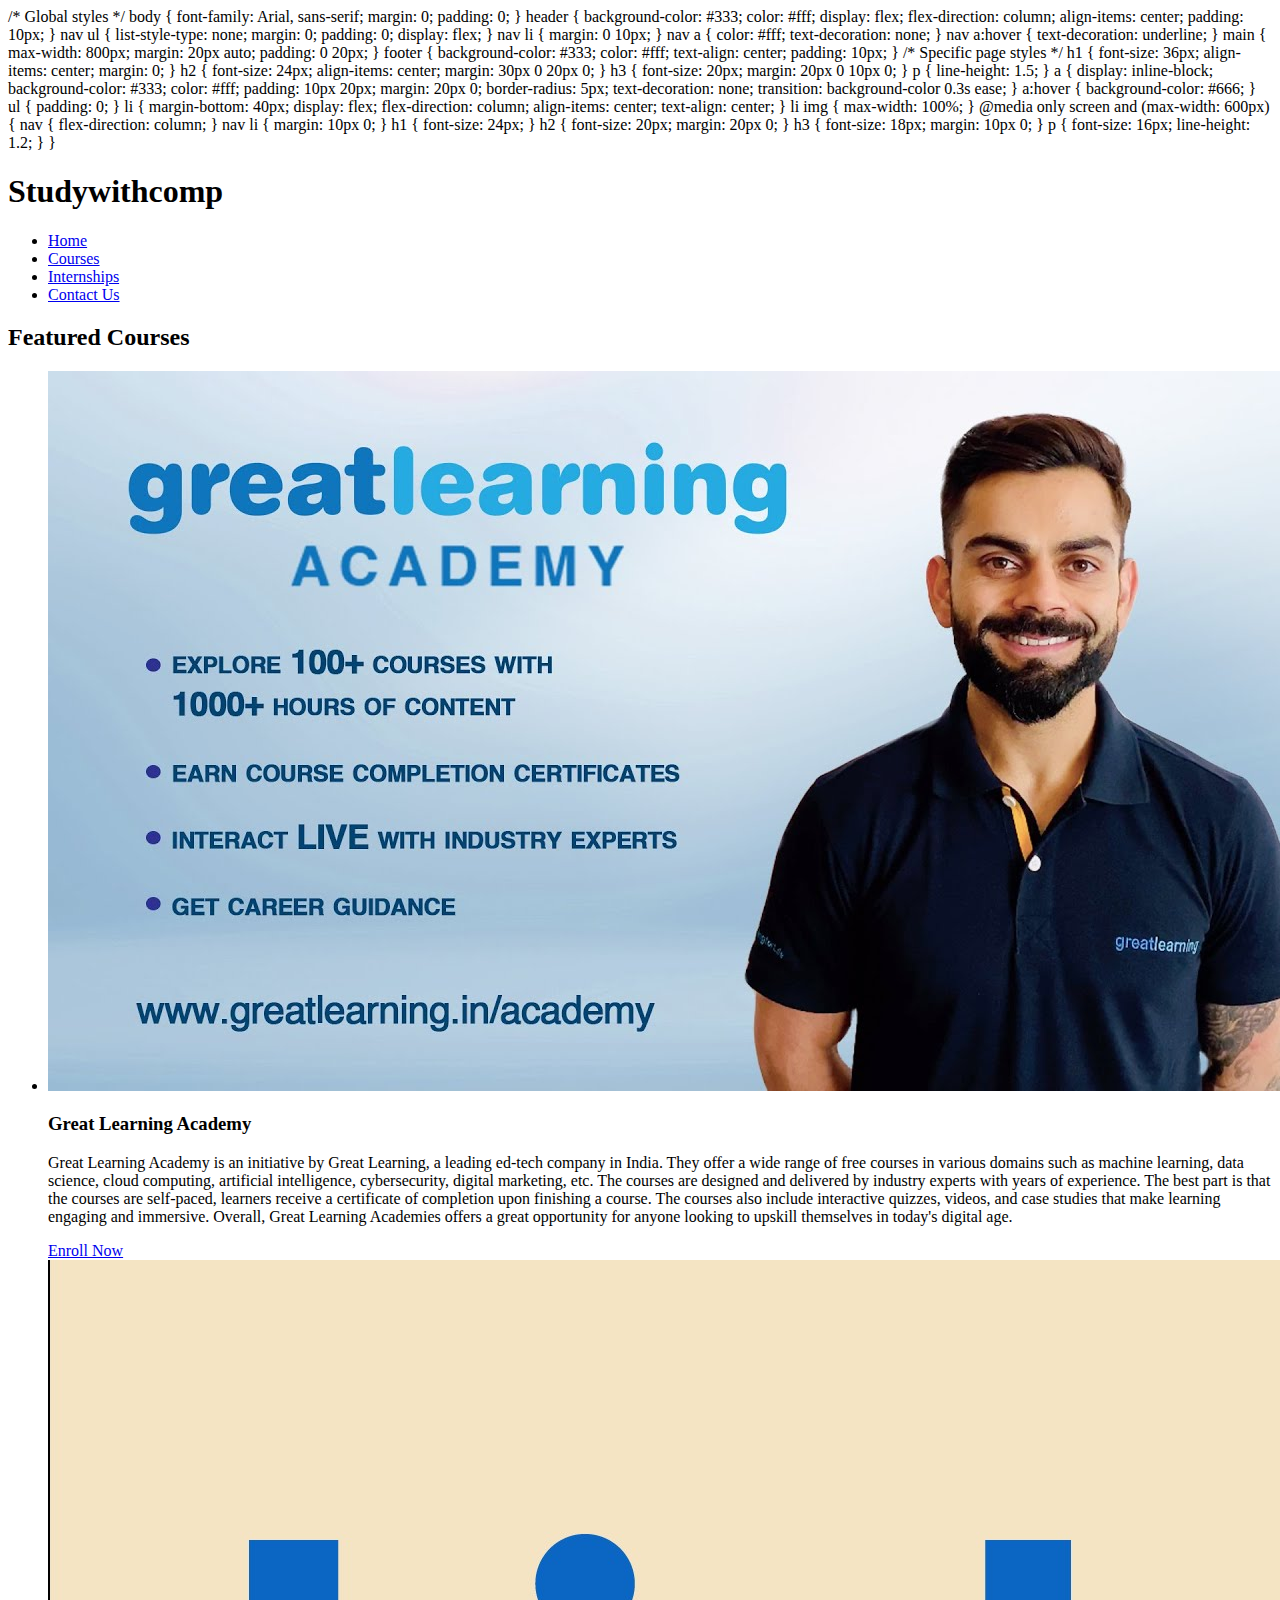
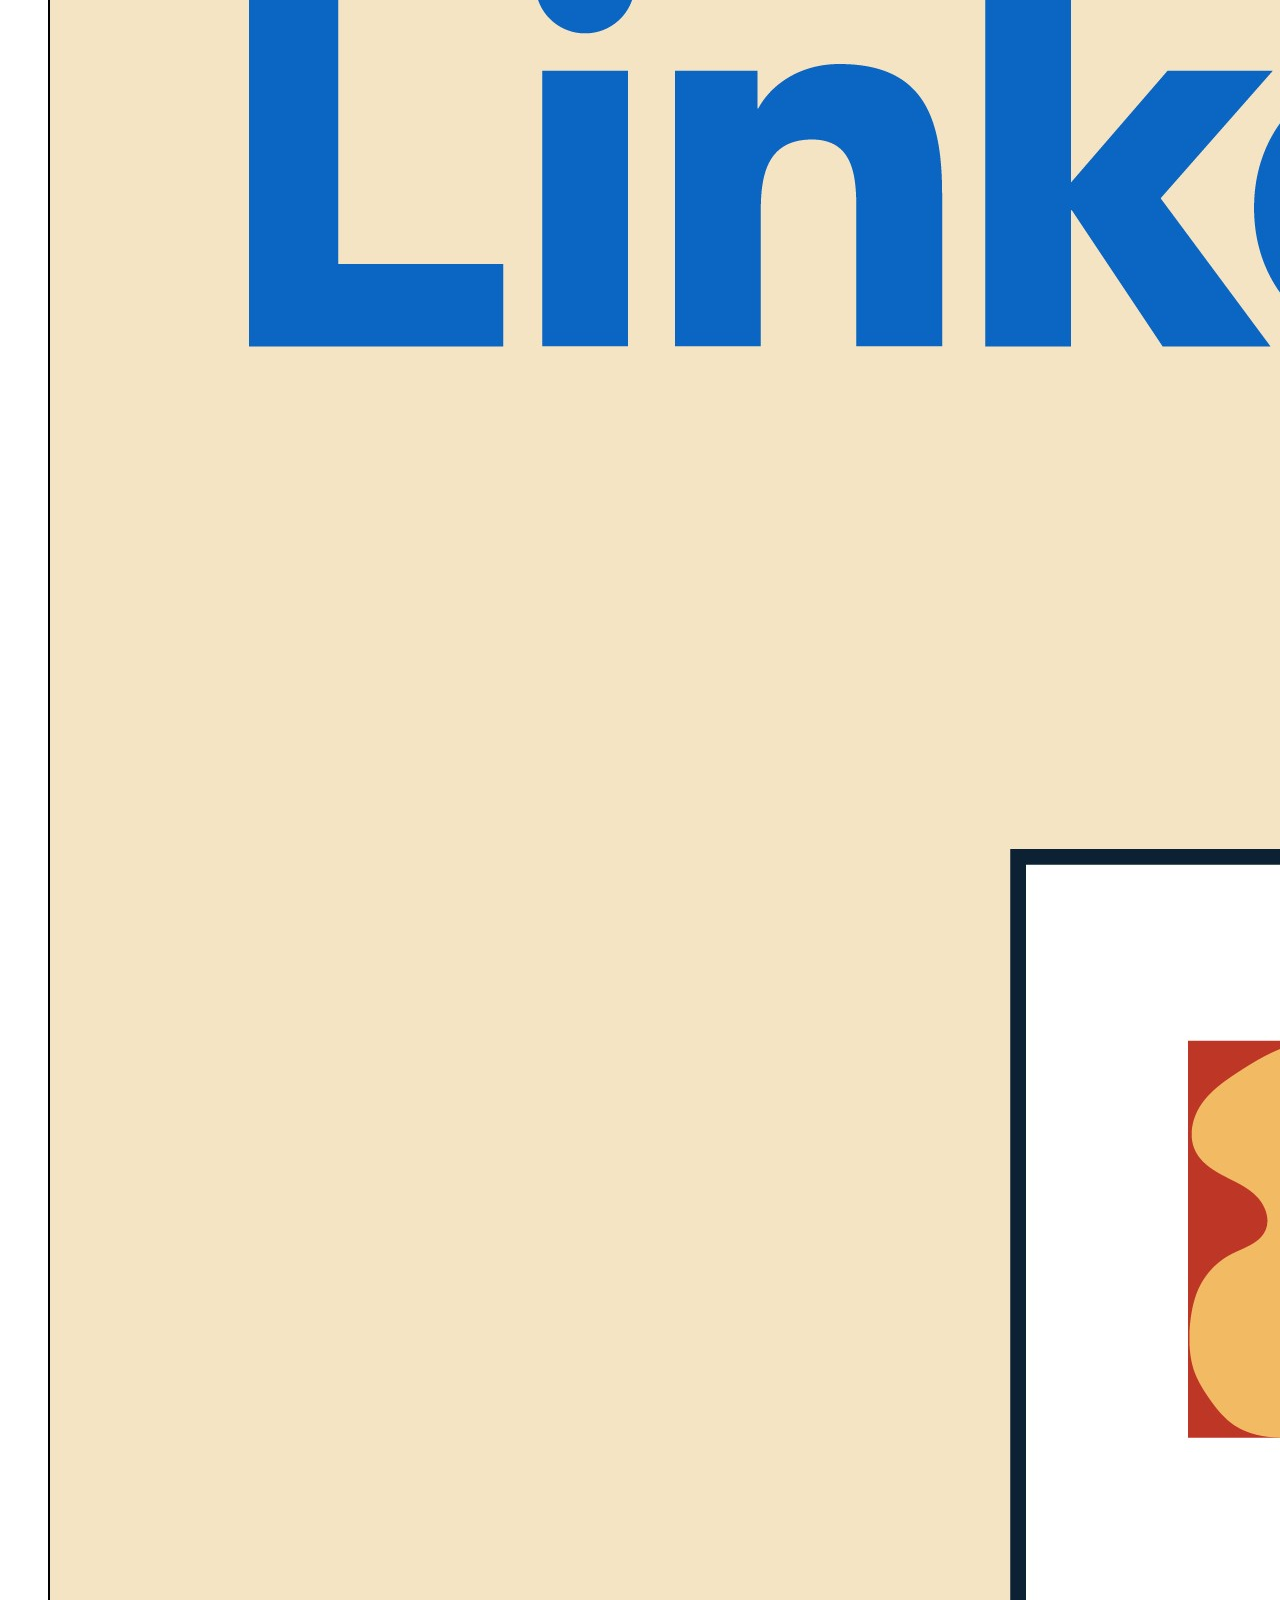
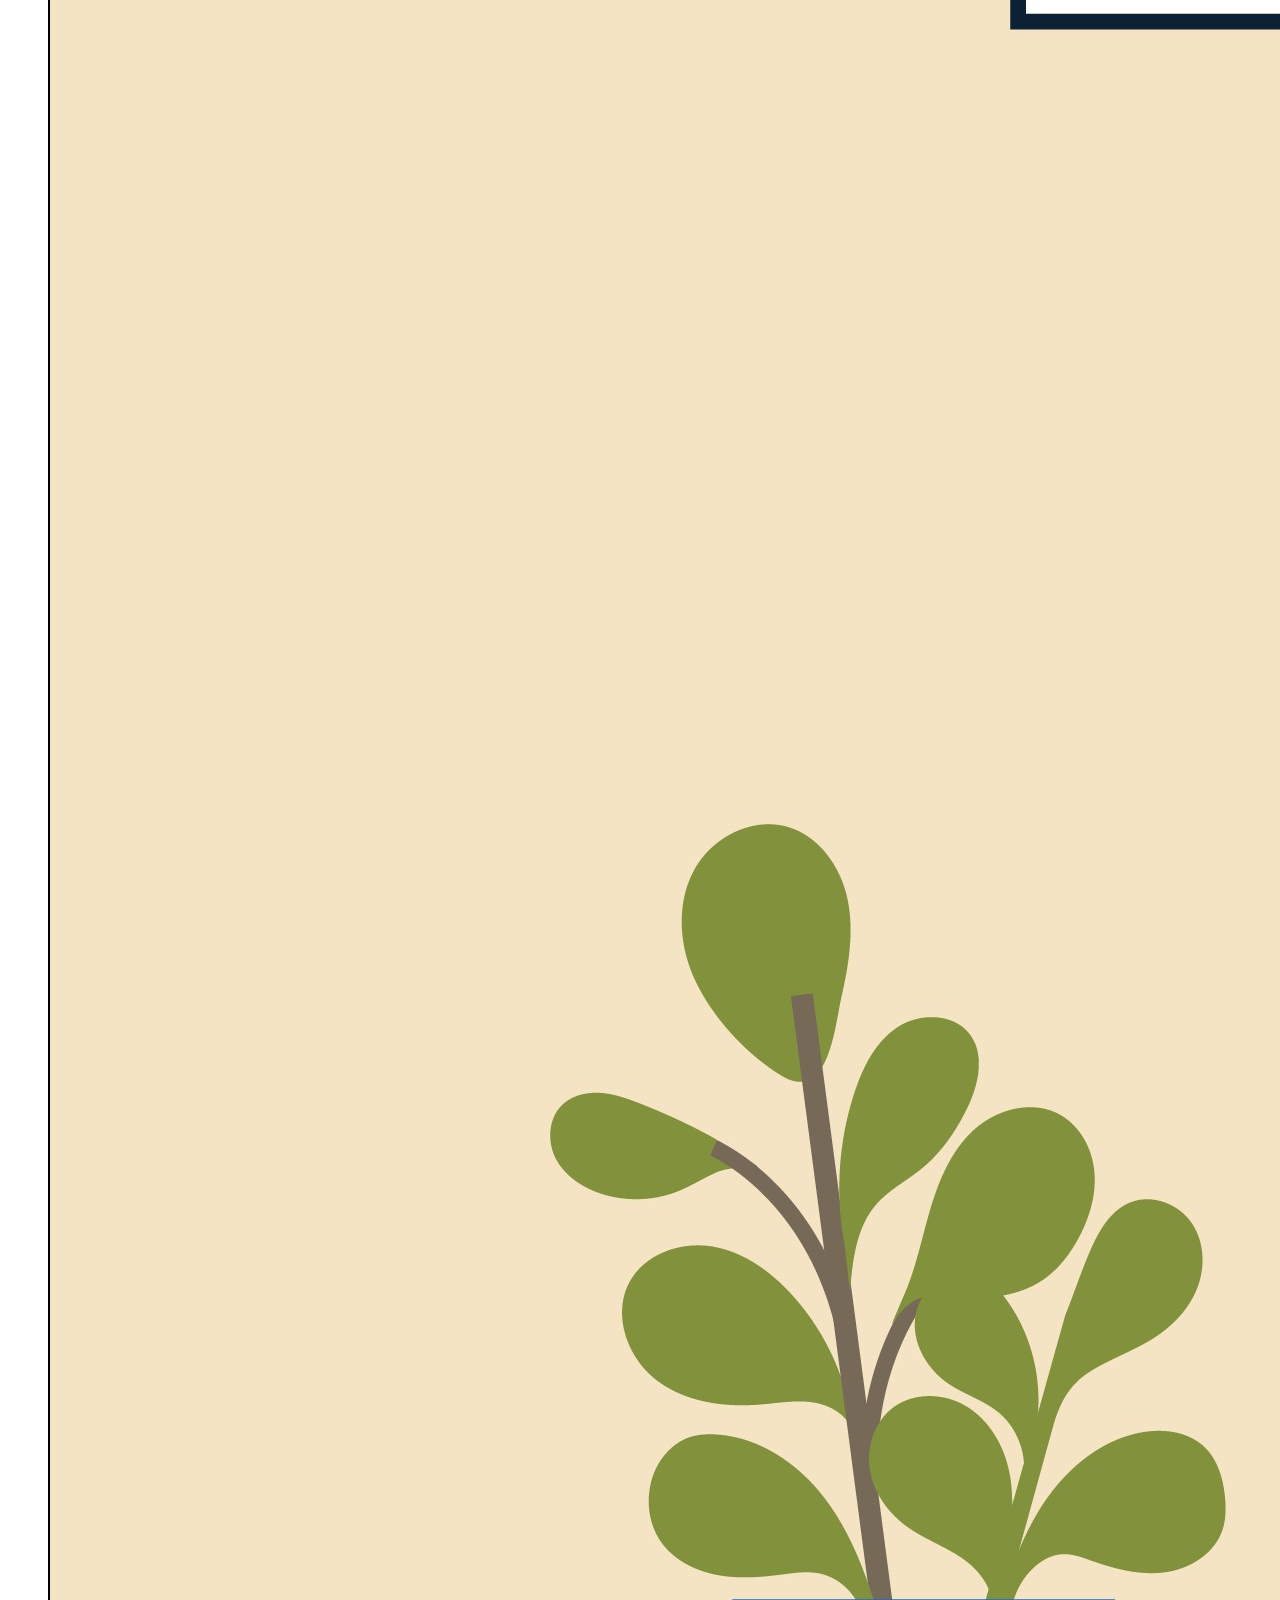
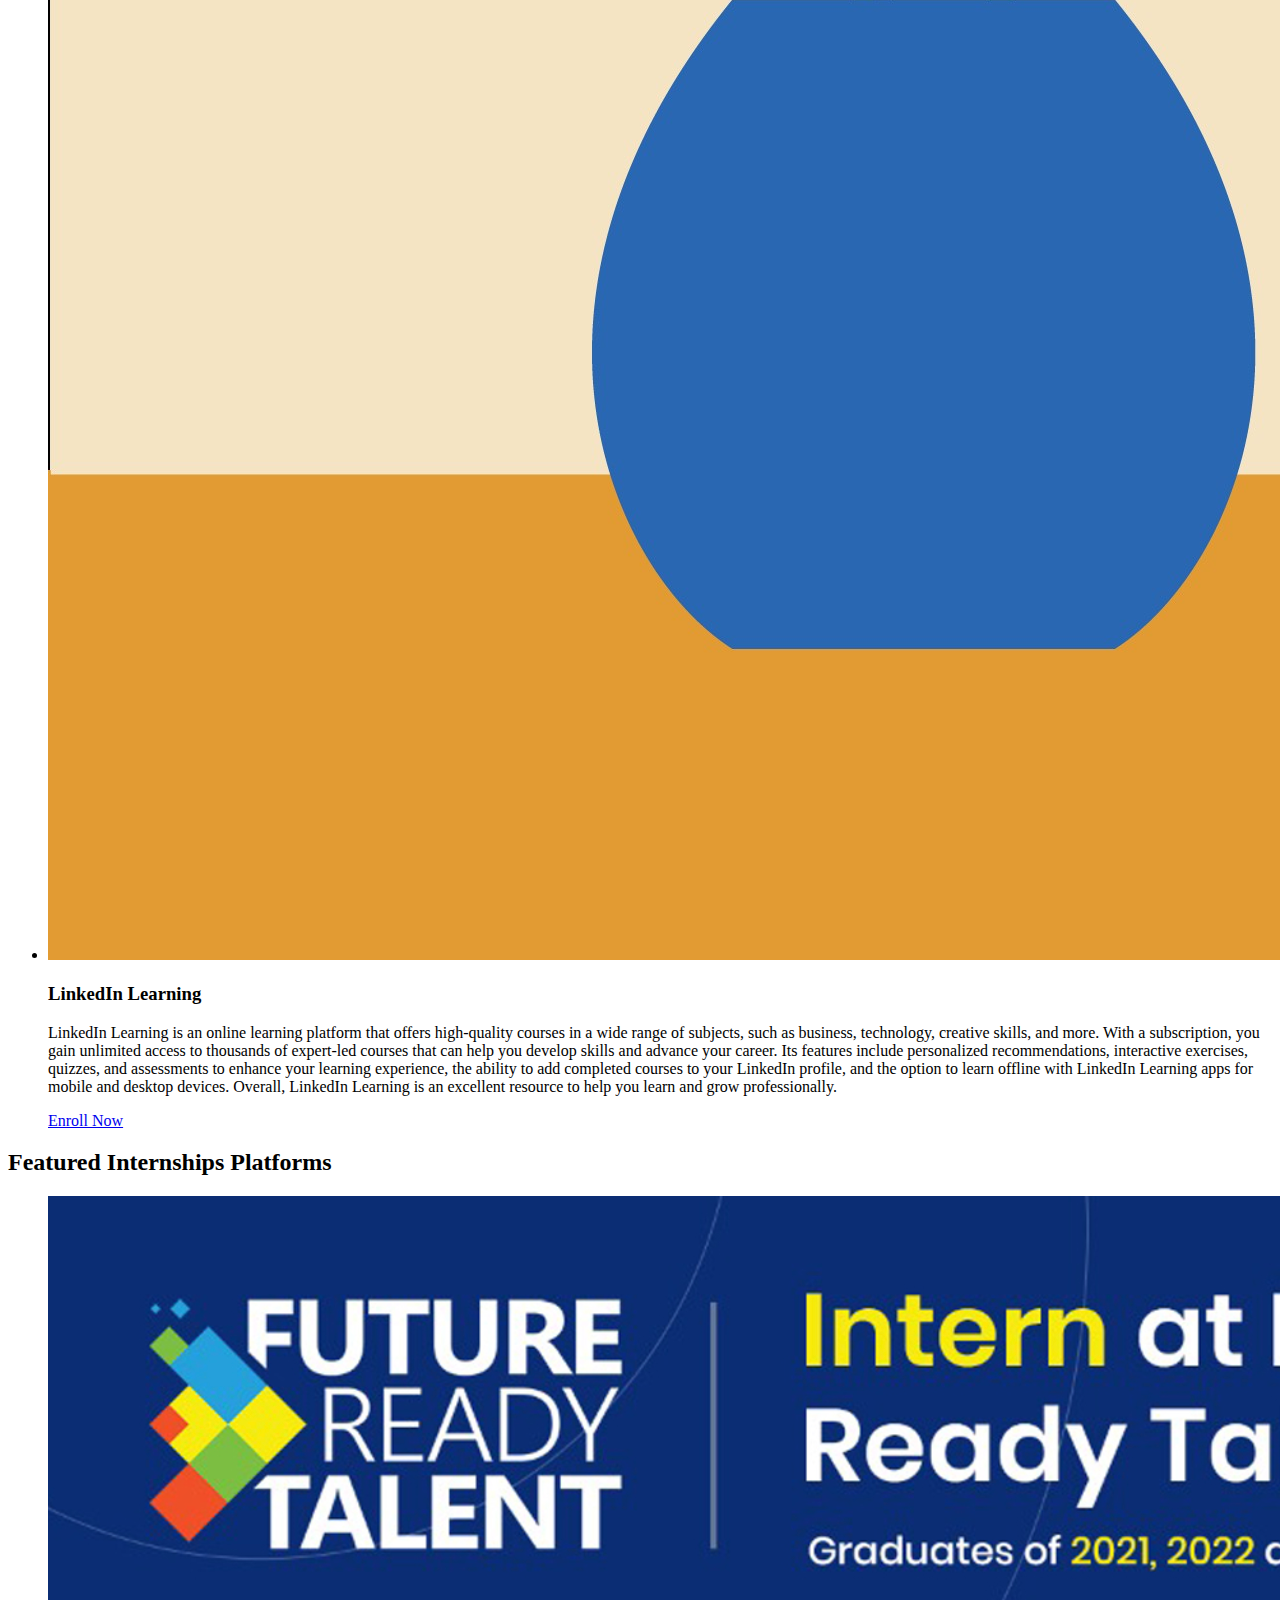
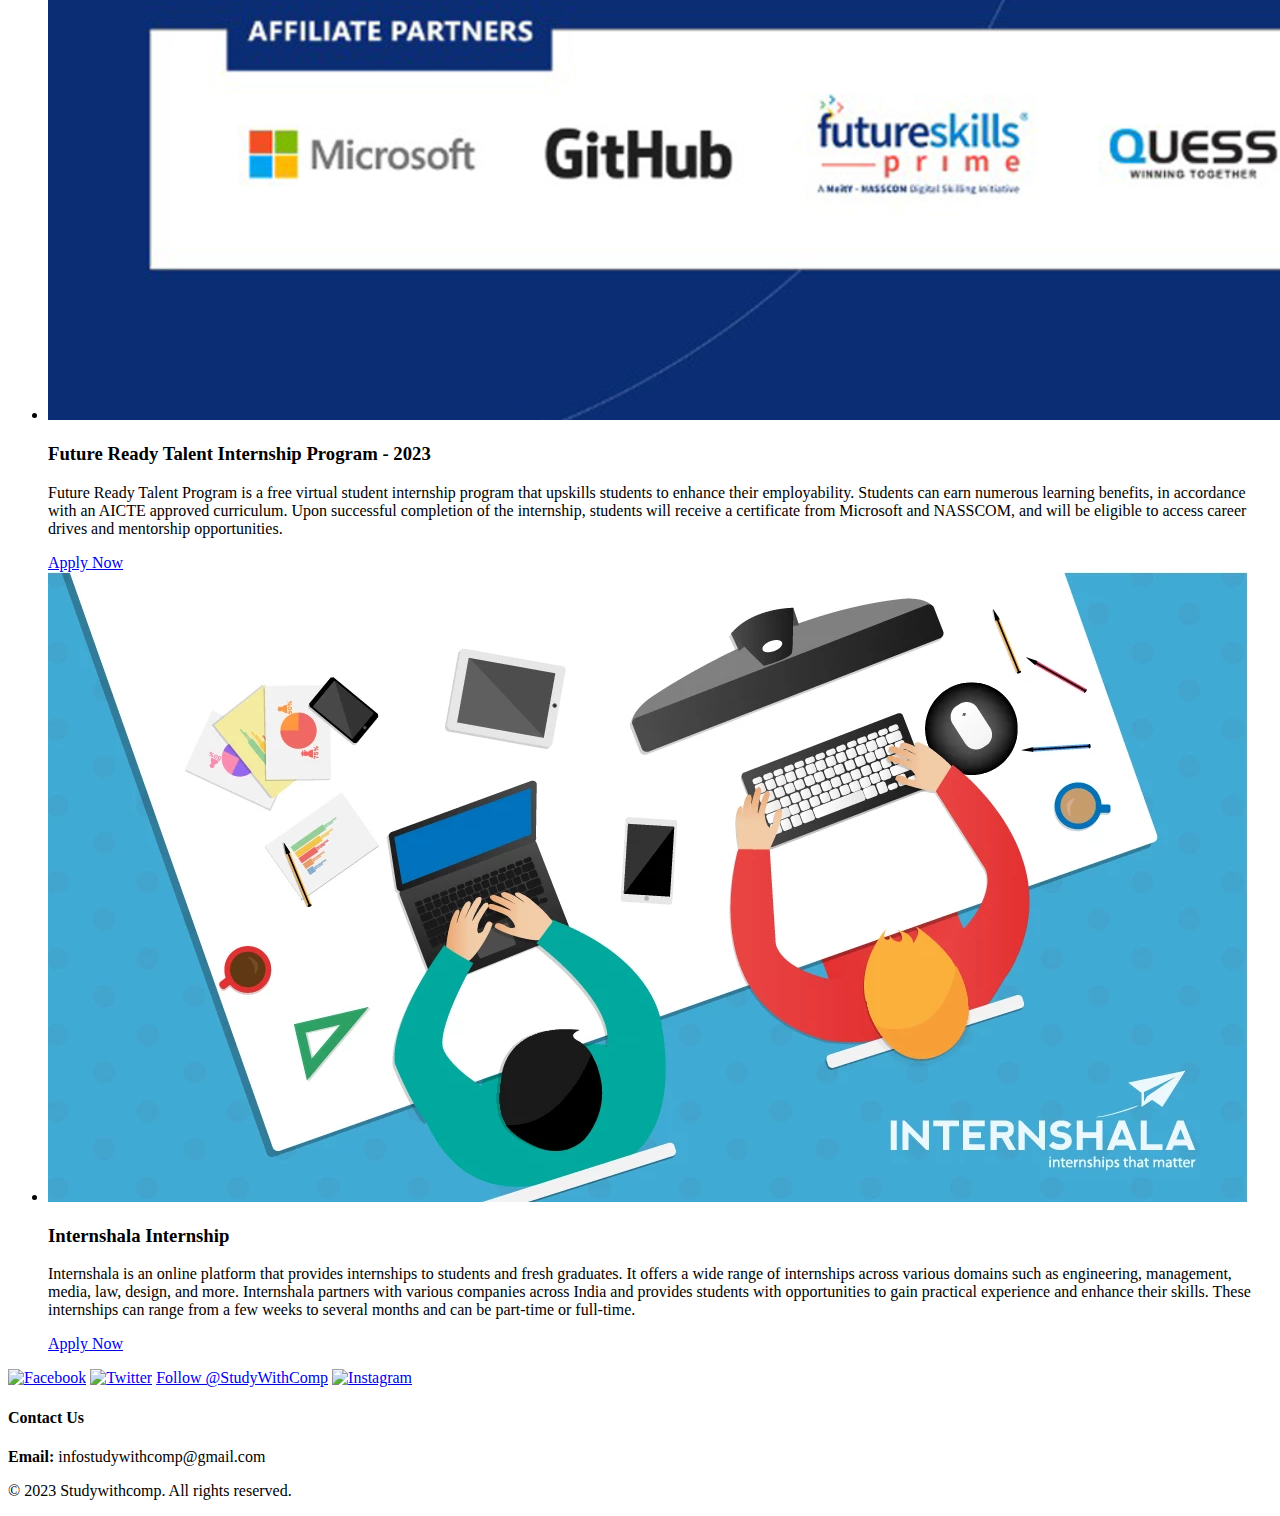
==== index.html @ 33853ccb "Update index.html" ====
<!DOCTYPE html>
<html>
<head> 
	  <!-- Required meta tags -->
	  <meta charset="utf-8">
	  <meta name="viewport" content="width=device-width, initial-scale=1, shrink-to-fit=no">
	  <meta name="keywords"
	    content="StudyWithComp. Responsive web template, Bootstrap Web Templates, Android Compatible web template, Smartphone Compatible web template, free webdesigns for Nokia, Samsung, LG, SonyEricsson, Motorola web design" />
	  <title>StudyWithComp. - Learn and Grow with Us | Home :: Pratik </title>
	  <link href="//fonts.googleapis.com/css2?family=Hind+Siliguri:wght@400;500;600;700&display=swap"
	    rel="stylesheet">
	<!--<title>Studywithcomp - Learn and Grow with Us</title>-->
	
	<!-- add icon link -->
        <link rel = "icon" href = "assets/images/logo.jpg" 
        type = "image/x-icon">

		/* Global styles */

		body {
			font-family: Arial, sans-serif;
			margin: 0;
			padding: 0;
		}

		header {
			background-color: #333;
			color: #fff;
			display: flex;
			flex-direction: column;
			align-items: center;
			padding: 10px;
		}

		nav ul {
			list-style-type: none;
			margin: 0;
			padding: 0;
			display: flex;
		}

		nav li {
			margin: 0 10px;
		}

		nav a {
			color: #fff;
			text-decoration: none;
		}

		nav a:hover {
			text-decoration: underline;
		}

		main {
			max-width: 800px;
			margin: 20px auto;
			padding: 0 20px;
		}

		footer {
			background-color: #333;
			color: #fff;
			text-align: center;
			padding: 10px;
		}

		/* Specific page styles */

		h1 {
			font-size: 36px;
			align-items: center;
			margin: 0;
		}

		h2 {
			font-size: 24px;
			align-items: center;
			margin: 30px 0 20px 0;
		}

		h3 {
			font-size: 20px;
			margin: 20px 0 10px 0;
		}

		p {
			line-height: 1.5;
		}

		a {
			display: inline-block;
			background-color: #333;
			color: #fff;
			padding: 10px 20px;
			margin: 20px 0;
			border-radius: 5px;
			text-decoration: none;
			transition: background-color 0.3s ease;
		}

		a:hover {
			background-color: #666;
		}

		ul {
			padding: 0;
		}

		li {
			margin-bottom: 40px;
			display: flex;
			flex-direction: column;
			align-items: center;
			text-align: center;
		}

		li img {
			max-width: 100%;
		}

		@media only screen and (max-width: 600px) {
			nav {
				flex-direction: column;
			}

			nav li {
				margin: 10px 0;
			}

			h1 {
				font-size: 24px;
			}

			h2 {
				font-size: 20px;
				margin: 20px 0;
			}

			h3 {
				font-size: 18px;
				margin: 10px 0;
			}

			p {
				font-size: 16px;
				line-height: 1.2;
			}
		}
	</style>

</head>
<body oncontextmenu = "return false"; >

	<header>
		<h1>Studywithcomp</h1>
		<nav>
			<ul>
				<li><a href="https://studywithcomp.github.io/Home/">Home</a></li>
				<li><a href="https://studywithcomp.github.io/Home/courses.html">Courses</a></li>
				<li><a href="https://studywithcomp.github.io/Home/internships.html">Internships</a></li>
				<li><a href="https://studywithcomp.github.io/Home/contact.html">Contact Us</a></li>
			</ul>
		</nav>
	</header>
	<main>
	<h2>Featured Courses</h2>
	<ul>
		<li>
			<img src="assets/images/C1.jpg" alt="Course 1">
			<h3>Great Learning Academy</h3>
			<p>Great Learning Academy is an initiative by Great Learning, a leading ed-tech company in India. They offer a wide range of free courses in various domains such as machine learning, data science, cloud computing, artificial intelligence, cybersecurity, digital marketing, etc. The courses are designed and delivered by industry experts with years of experience. 

The best part is that the courses are self-paced, learners receive a certificate of completion upon finishing a course. The courses also include interactive quizzes, videos, and case studies that make learning engaging and immersive. 

Overall, Great Learning Academies offers a great opportunity for anyone looking to upskill themselves in today's digital age.</p>
			
			<a href="https://olympus.mygreatlearning.com/login" target="_blank">Enroll Now</a>
		</li>
		
		<li>
			<img src="assets/images/C3.jpg" alt="Course 3">
			<h3>LinkedIn Learning</h3>
			<p>LinkedIn Learning is an online learning platform that offers high-quality courses in a wide range of subjects, such as business, technology, creative skills, and more. With a subscription, you gain unlimited access to thousands of expert-led courses that can help you develop skills and advance your career. Its features include personalized recommendations, interactive exercises, quizzes, and assessments to enhance your learning experience, the ability to add completed courses to your LinkedIn profile, and the option to learn offline with LinkedIn Learning apps for mobile and desktop devices. Overall, LinkedIn Learning is an excellent resource to help you learn and grow professionally.</p>
			<a href="https://www.linkedin.com/learning/" target="_blank">Enroll Now</a>
		</li>
	</ul>

	<h2>Featured Internships Platforms</h2>
	<ul>
		<li>
			<img src="assets/images/I1.png" alt="Internship 1">
			<h3>Future Ready Talent Internship Program - 2023</h3>
			<p>Future Ready Talent Program is a free virtual student internship program that upskills students to enhance their employability. Students can earn numerous learning benefits, in accordance with an AICTE approved curriculum. Upon successful completion of the internship, students will receive a certificate from Microsoft and NASSCOM, and will be eligible to access career drives and mentorship opportunities.</p>
			<a href="https://futurereadytalent.in/" target="_blank">Apply Now</a>
		</li>
		<li>
			<img src="assets/images/I2.jpeg" alt="Internship 2">
			<h3>Internshala Internship</h3>
			<p>Internshala is an online platform that provides internships to students and fresh graduates. It offers a wide range of internships across various domains such as engineering, management, media, law, design, and more. Internshala partners with various companies across India and provides students with opportunities to gain practical experience and enhance their skills. These internships can range from a few weeks to several months and can be part-time or full-time.</p>
			<a href="https://internshala.com/i/FRC34-ISP34STUD7066" target="_blank">Apply Now</a>
		</li>
		
	</ul>
</main>

<footer>
	<div class="social-media">
		<a href="#"><img src="facebook.png" target="_blank" alt="Facebook"></a>
		<a href="#"><img src="twitter.png" target="_blank" alt="Twitter"></a>
		<a href="https://twitter.com/StudyWithComp?ref_src=twsrc%5Etfw" class="twitter-follow-button" data-show-count="false">Follow @StudyWithComp</a><script async src="https://platform.twitter.com/widgets.js" charset="utf-8"></script>
		<a href="#"><img src="instagram.png" alt="Instagram"></a>
	</div>
	<div class="contact-info">
		<h4>Contact Us</h4>
		<!--<p><strong>Address:</strong> 123 Main Street, Anytown USA</p>-->
		<!--"<p><strong>Phone:</strong> (555) 123-4567</p>"-->
		<p><strong>Email:</strong> infostudywithcomp@gmail.com</p>
	</div>
	<p>&copy; 2023 Studywithcomp. All rights reserved.</p>
</footer>
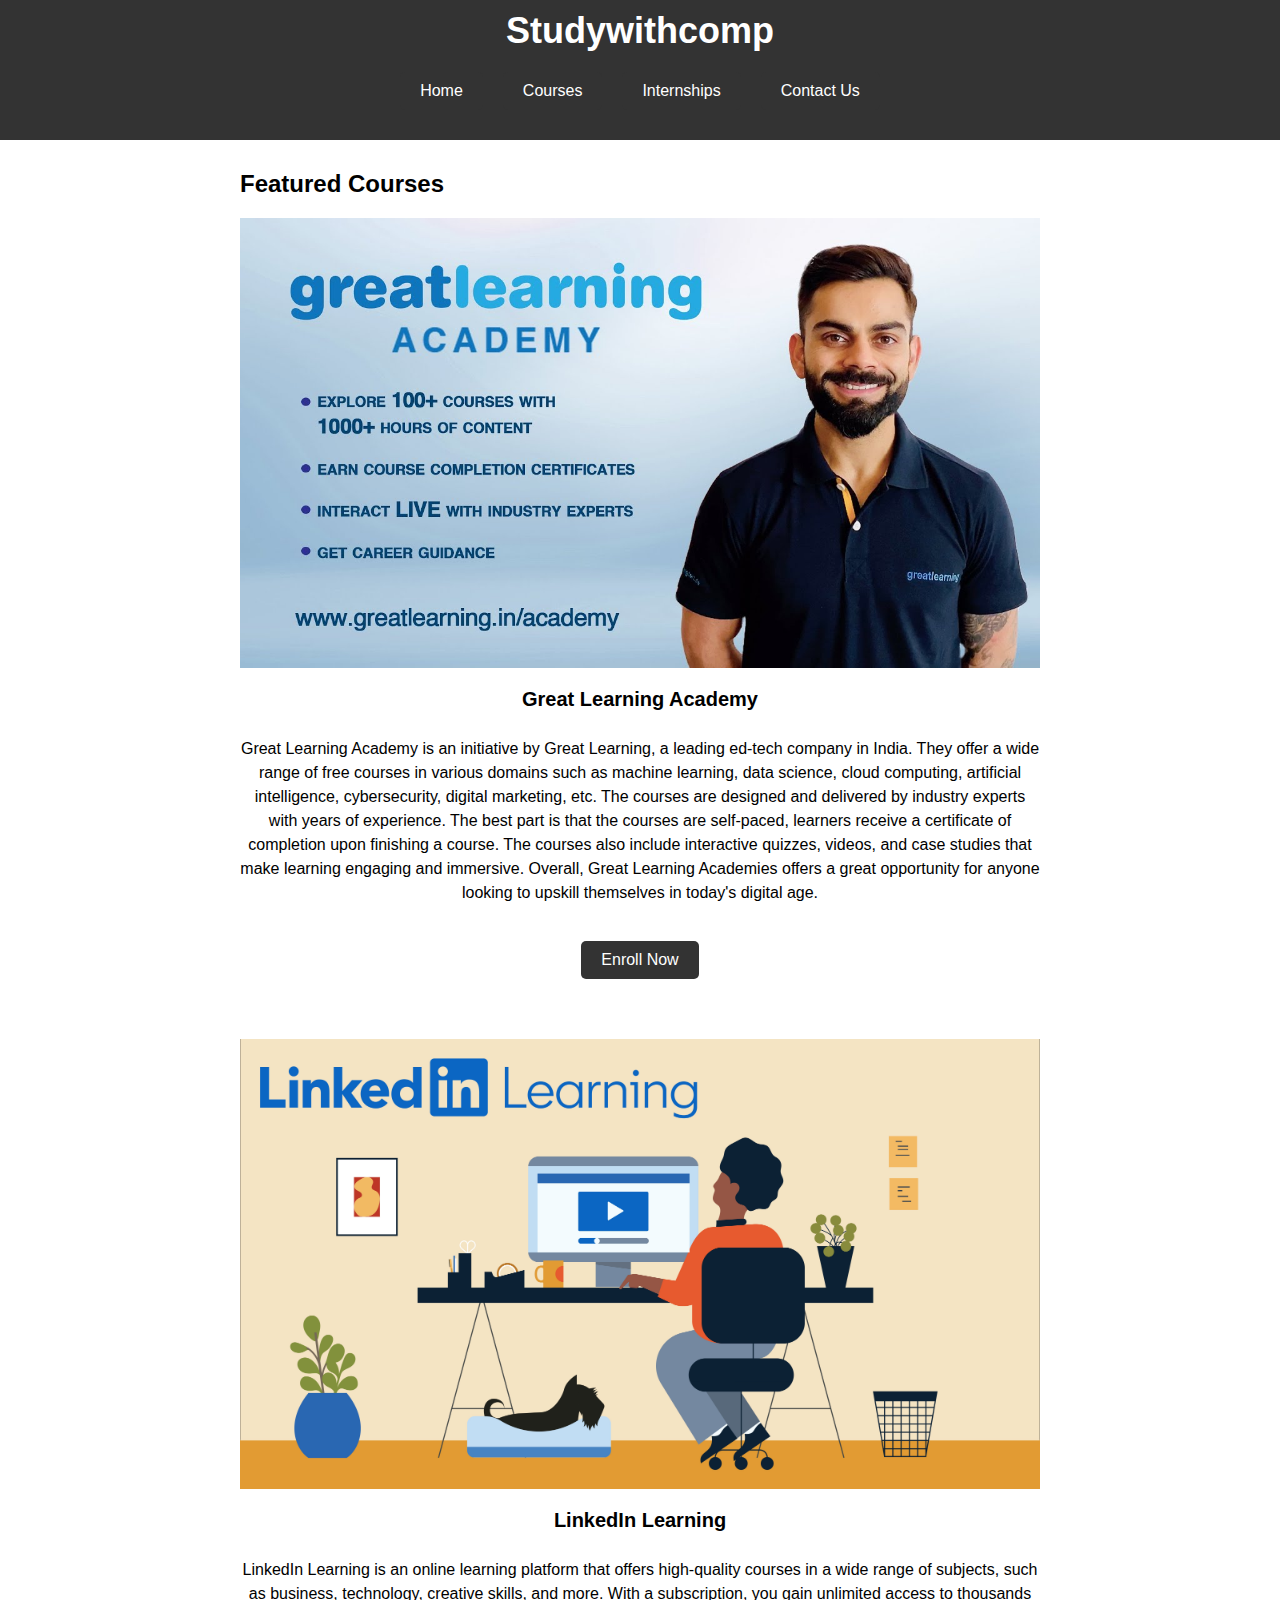
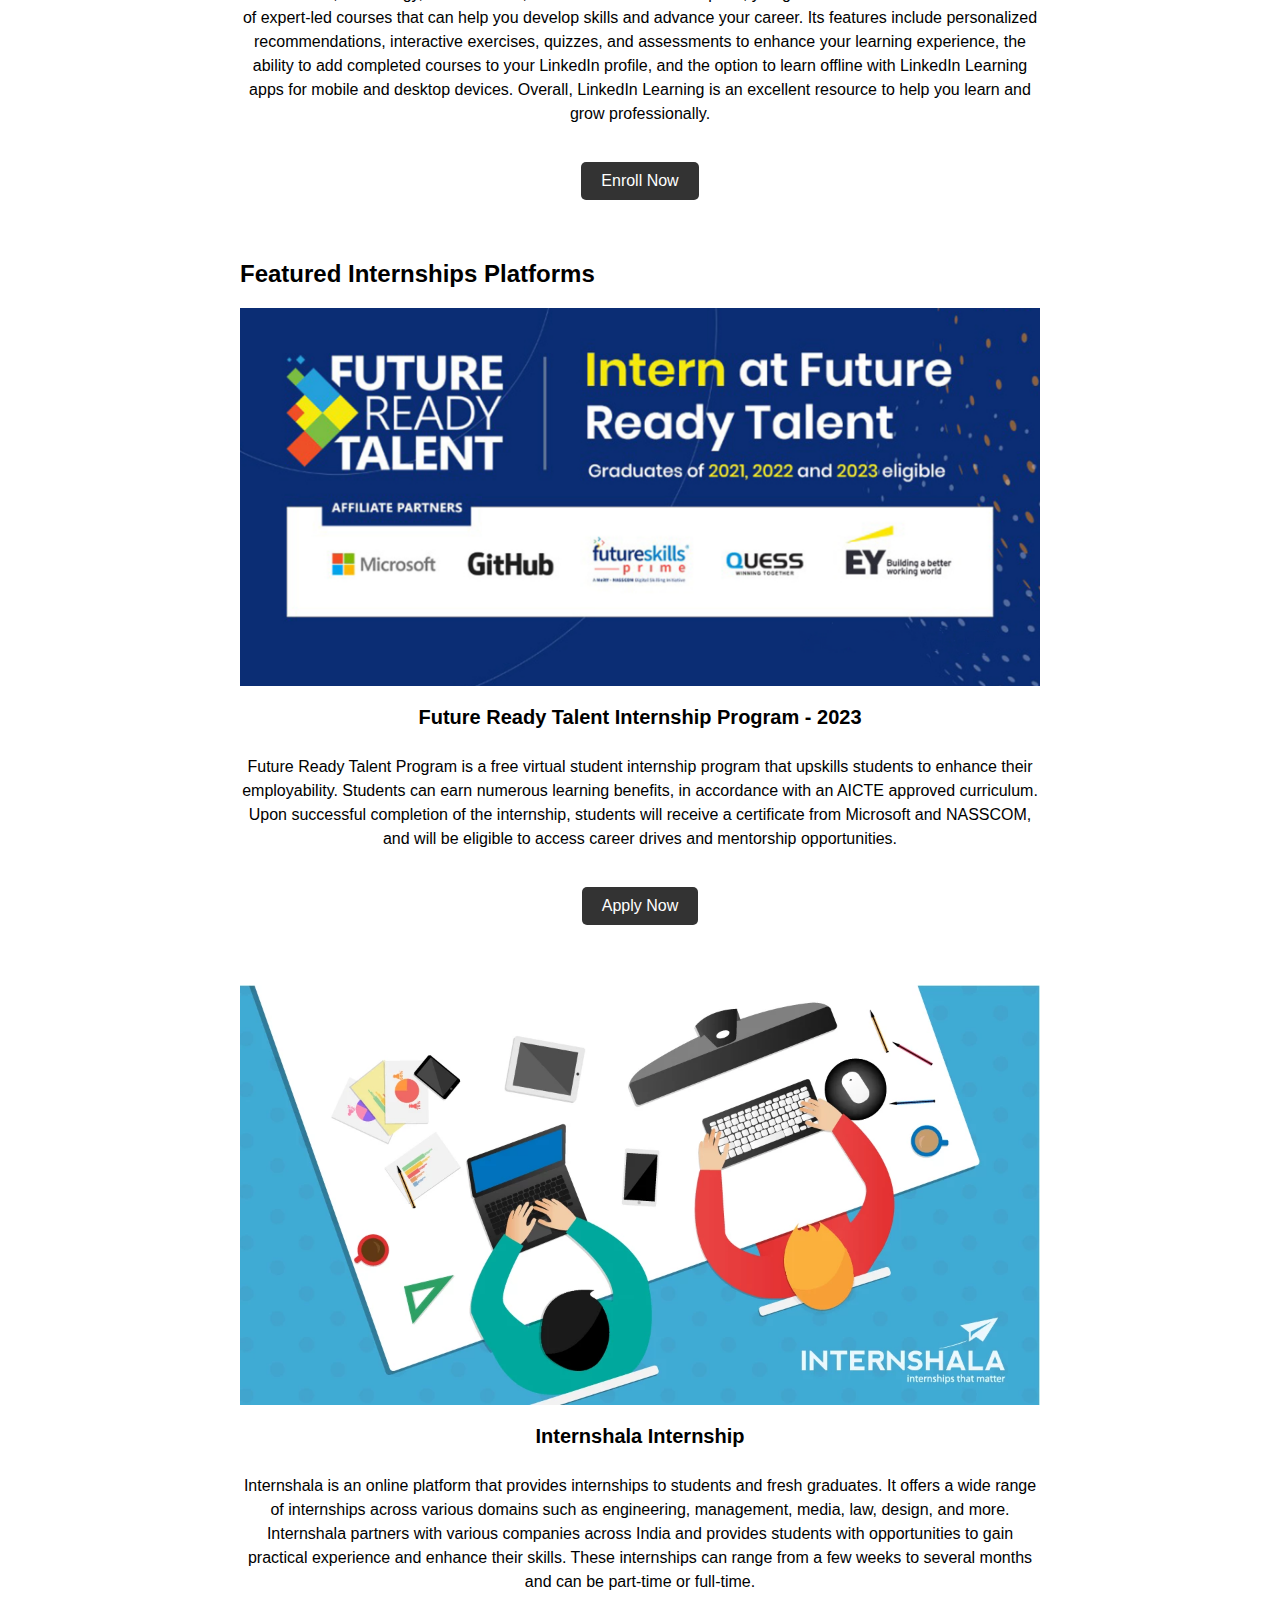
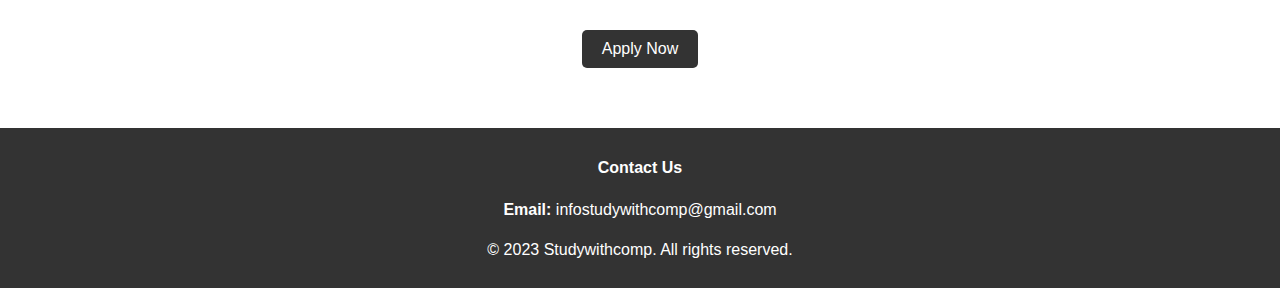
==== commit ed1e91c9: "Update index.html" ====
--- a/index.html
+++ b/index.html
@@ -1,3 +1,4 @@
+
 <!DOCTYPE html>
 <html>
 <head> 
@@ -14,7 +15,8 @@
 	<!-- add icon link -->
         <link rel = "icon" href = "assets/images/logo.jpg" 
         type = "image/x-icon">
-
+	
+	<style>
 		/* Global styles */
 
 		body {
@@ -148,10 +150,8 @@
 			}
 		}
 	</style>
-
 </head>
 <body oncontextmenu = "return false"; >
-
 	<header>
 		<h1>Studywithcomp</h1>
 		<nav>
@@ -170,9 +170,7 @@
 			<img src="assets/images/C1.jpg" alt="Course 1">
 			<h3>Great Learning Academy</h3>
 			<p>Great Learning Academy is an initiative by Great Learning, a leading ed-tech company in India. They offer a wide range of free courses in various domains such as machine learning, data science, cloud computing, artificial intelligence, cybersecurity, digital marketing, etc. The courses are designed and delivered by industry experts with years of experience. 
-
 The best part is that the courses are self-paced, learners receive a certificate of completion upon finishing a course. The courses also include interactive quizzes, videos, and case studies that make learning engaging and immersive. 
-
 Overall, Great Learning Academies offers a great opportunity for anyone looking to upskill themselves in today's digital age.</p>
 			
 			<a href="https://olympus.mygreatlearning.com/login" target="_blank">Enroll Now</a>
@@ -182,10 +180,10 @@
 			<img src="assets/images/C3.jpg" alt="Course 3">
 			<h3>LinkedIn Learning</h3>
 			<p>LinkedIn Learning is an online learning platform that offers high-quality courses in a wide range of subjects, such as business, technology, creative skills, and more. With a subscription, you gain unlimited access to thousands of expert-led courses that can help you develop skills and advance your career. Its features include personalized recommendations, interactive exercises, quizzes, and assessments to enhance your learning experience, the ability to add completed courses to your LinkedIn profile, and the option to learn offline with LinkedIn Learning apps for mobile and desktop devices. Overall, LinkedIn Learning is an excellent resource to help you learn and grow professionally.</p>
-			<a href="https://www.linkedin.com/learning/" target="_blank">Enroll Now</a>
-		</li>
+			<a href="https://www.linkedin.com/learning-login/" target="_blank">Enroll Now</a>
+		</li>
+
 	</ul>
-
 	<h2>Featured Internships Platforms</h2>
 	<ul>
 		<li>
@@ -205,12 +203,11 @@
 </main>
 
 <footer>
-	<div class="social-media">
-		<a href="#"><img src="facebook.png" target="_blank" alt="Facebook"></a>
-		<a href="#"><img src="twitter.png" target="_blank" alt="Twitter"></a>
-		<a href="https://twitter.com/StudyWithComp?ref_src=twsrc%5Etfw" class="twitter-follow-button" data-show-count="false">Follow @StudyWithComp</a><script async src="https://platform.twitter.com/widgets.js" charset="utf-8"></script>
-		<a href="#"><img src="instagram.png" alt="Instagram"></a>
-	</div>
+	<!--<div class="social-media">
+		<!--<a href="#"><img src="facebook.png" target="_blank" alt="Facebook"></a>-->
+		<!--<a href="#"><img src="twitter.png" target="_blank" alt="Twitter"></a>-->
+		<!--<a href="#"><img src="instagram.png" target="_blank" alt="Instagram"></a>-->
+	<!--</div>-->
 	<div class="contact-info">
 		<h4>Contact Us</h4>
 		<!--<p><strong>Address:</strong> 123 Main Street, Anytown USA</p>-->
@@ -219,4 +216,3 @@
 	</div>
 	<p>&copy; 2023 Studywithcomp. All rights reserved.</p>
 </footer>
-
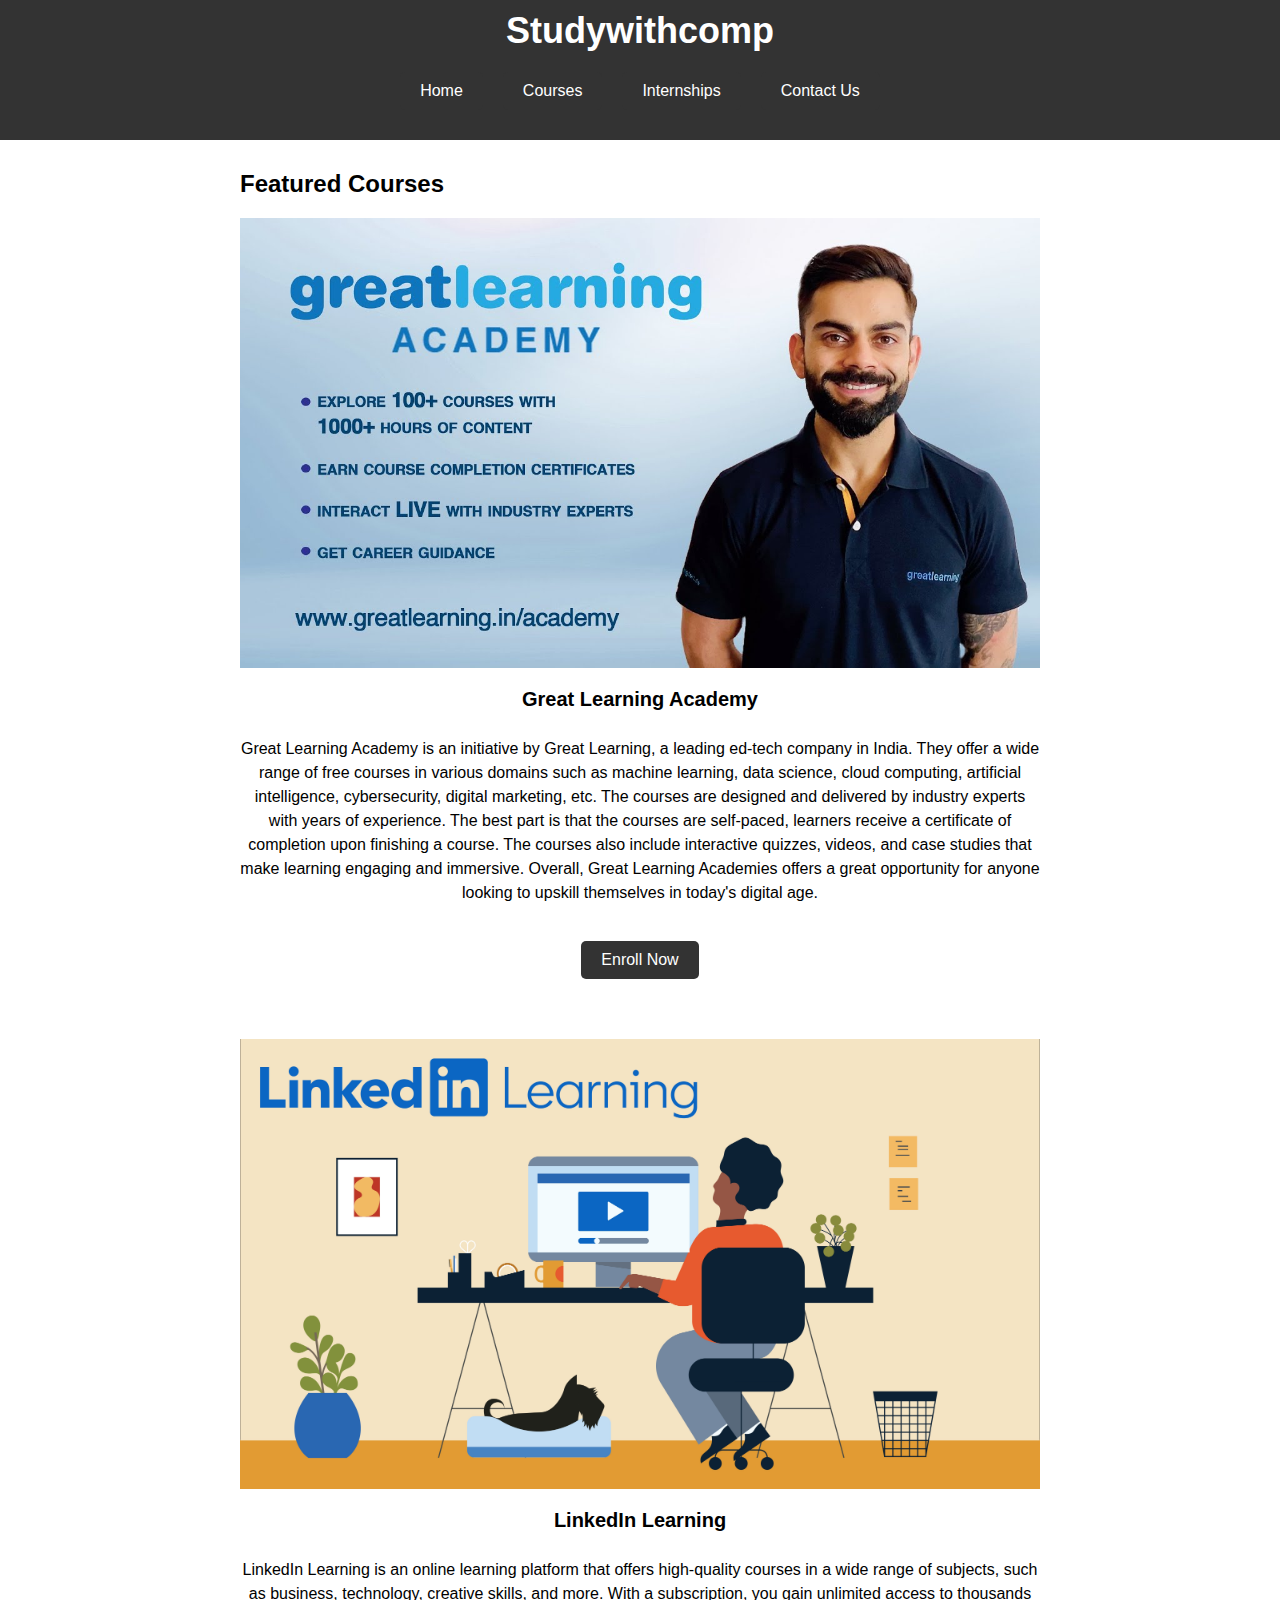
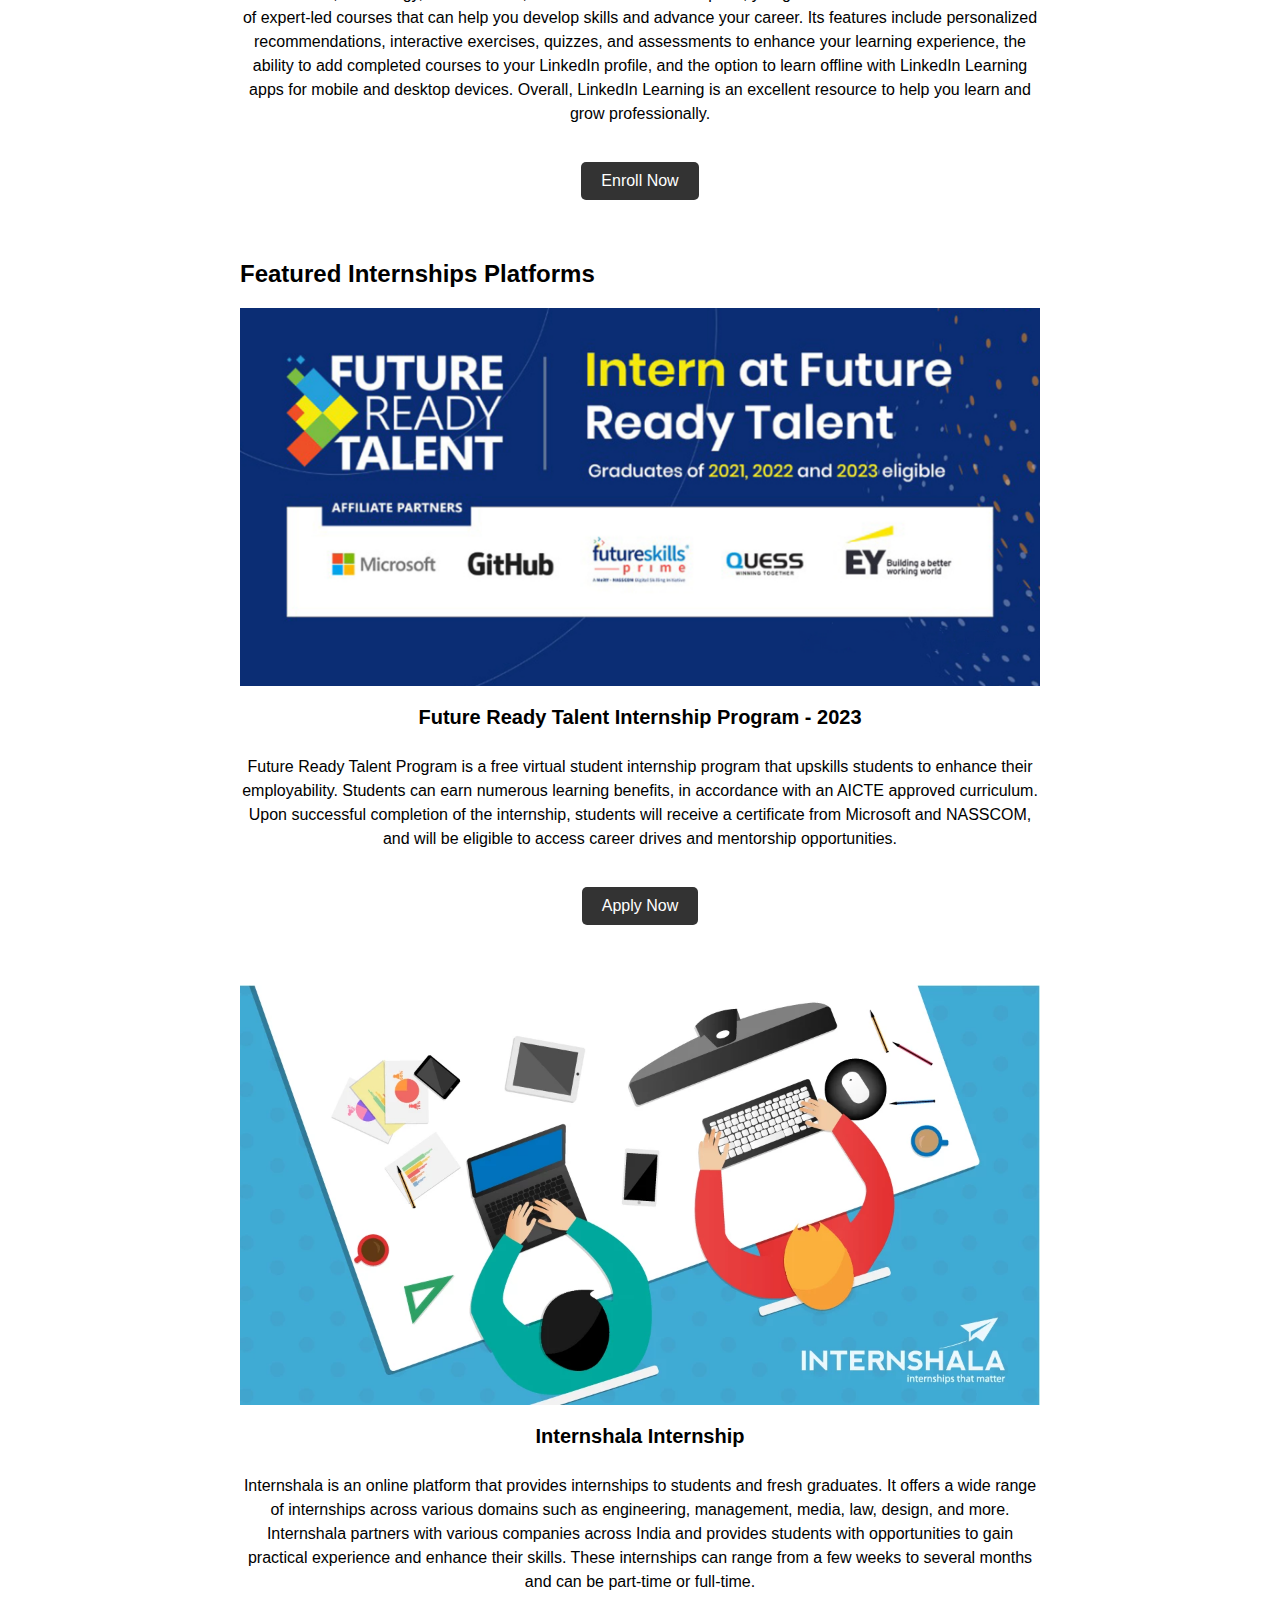
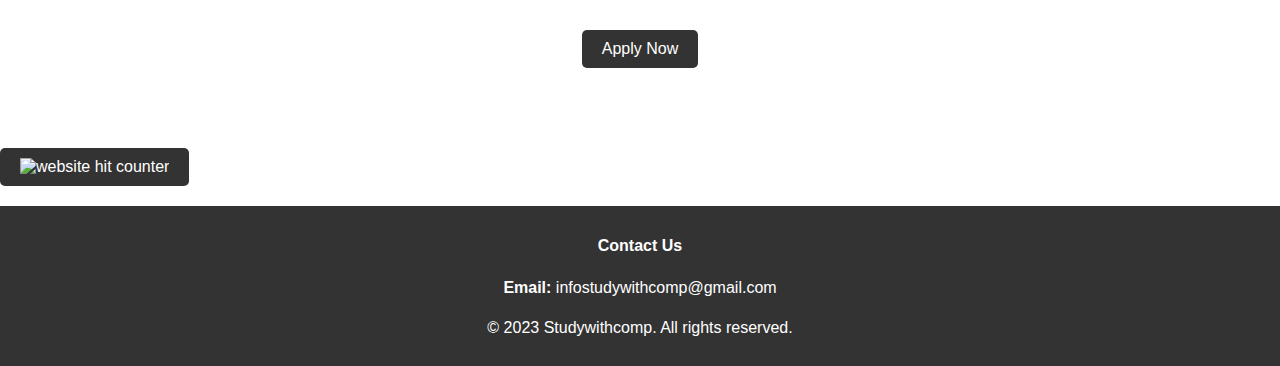
==== commit 5adf3682: "Update index.html" ====
--- a/index.html
+++ b/index.html
@@ -201,7 +201,8 @@
 		
 	</ul>
 </main>
-
+	<div id="sfcqspzpj64tfqc9bywaludu7wtxammxf6e"></div><script type="text/javascript" src="https://counter2.optistats.ovh/private/counter.js?c=qspzpj64tfqc9bywaludu7wtxammxf6e&down=async" async></script><noscript><a href="https://studywithcomp.github.io/Home/" title="website hit counter"><img src="https://counter2.optistats.ovh/private/freecounterstat.php?c=qspzpj64tfqc9bywaludu7wtxammxf6e" border="0" title="website hit counter" alt="website hit counter"></a></noscript>
+	<a href="https://studywithcomp.github.io/Home/" title="website hit counter"><img src="https://counter2.optistats.ovh/private/freecounterstat.php?c=qspzpj64tfqc9bywaludu7wtxammxf6e" border="0" title="website hit counter" alt="website hit counter"></a>
 <footer>
 	<!--<div class="social-media">
 		<!--<a href="#"><img src="facebook.png" target="_blank" alt="Facebook"></a>-->
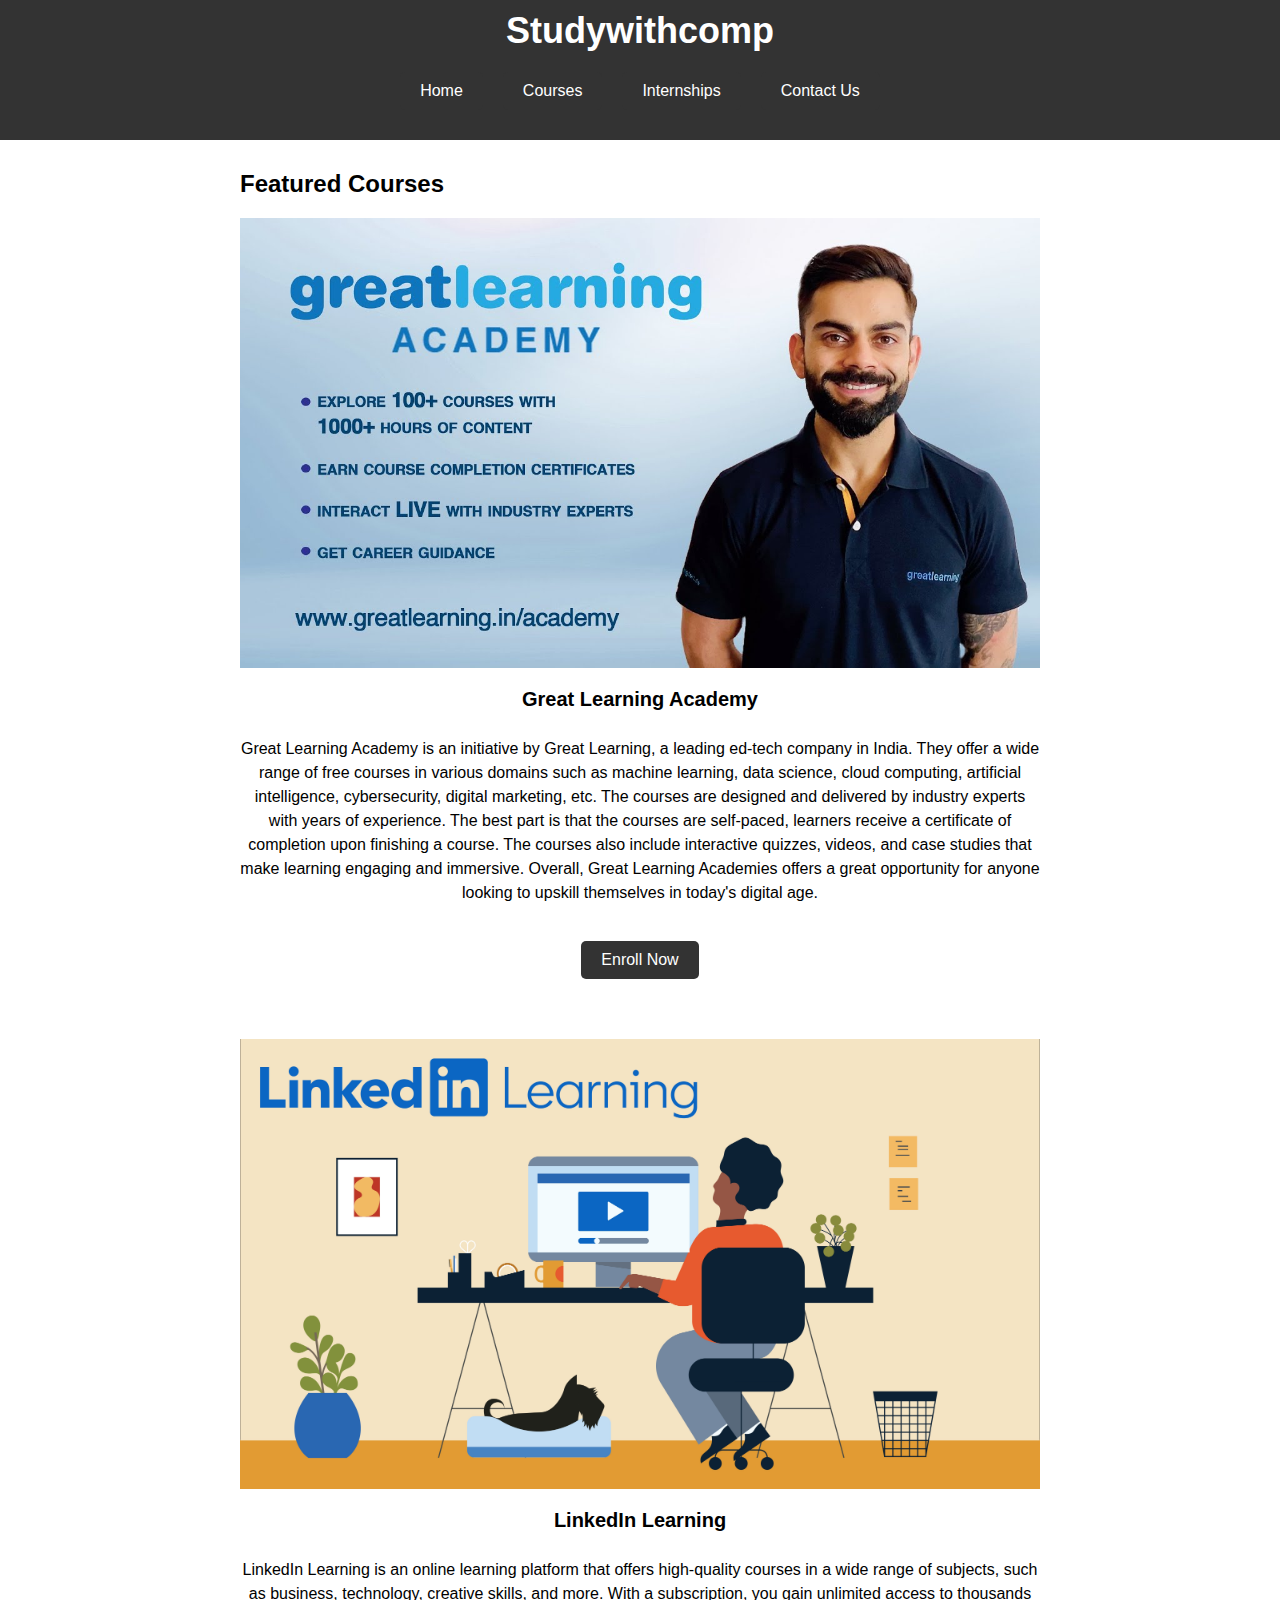
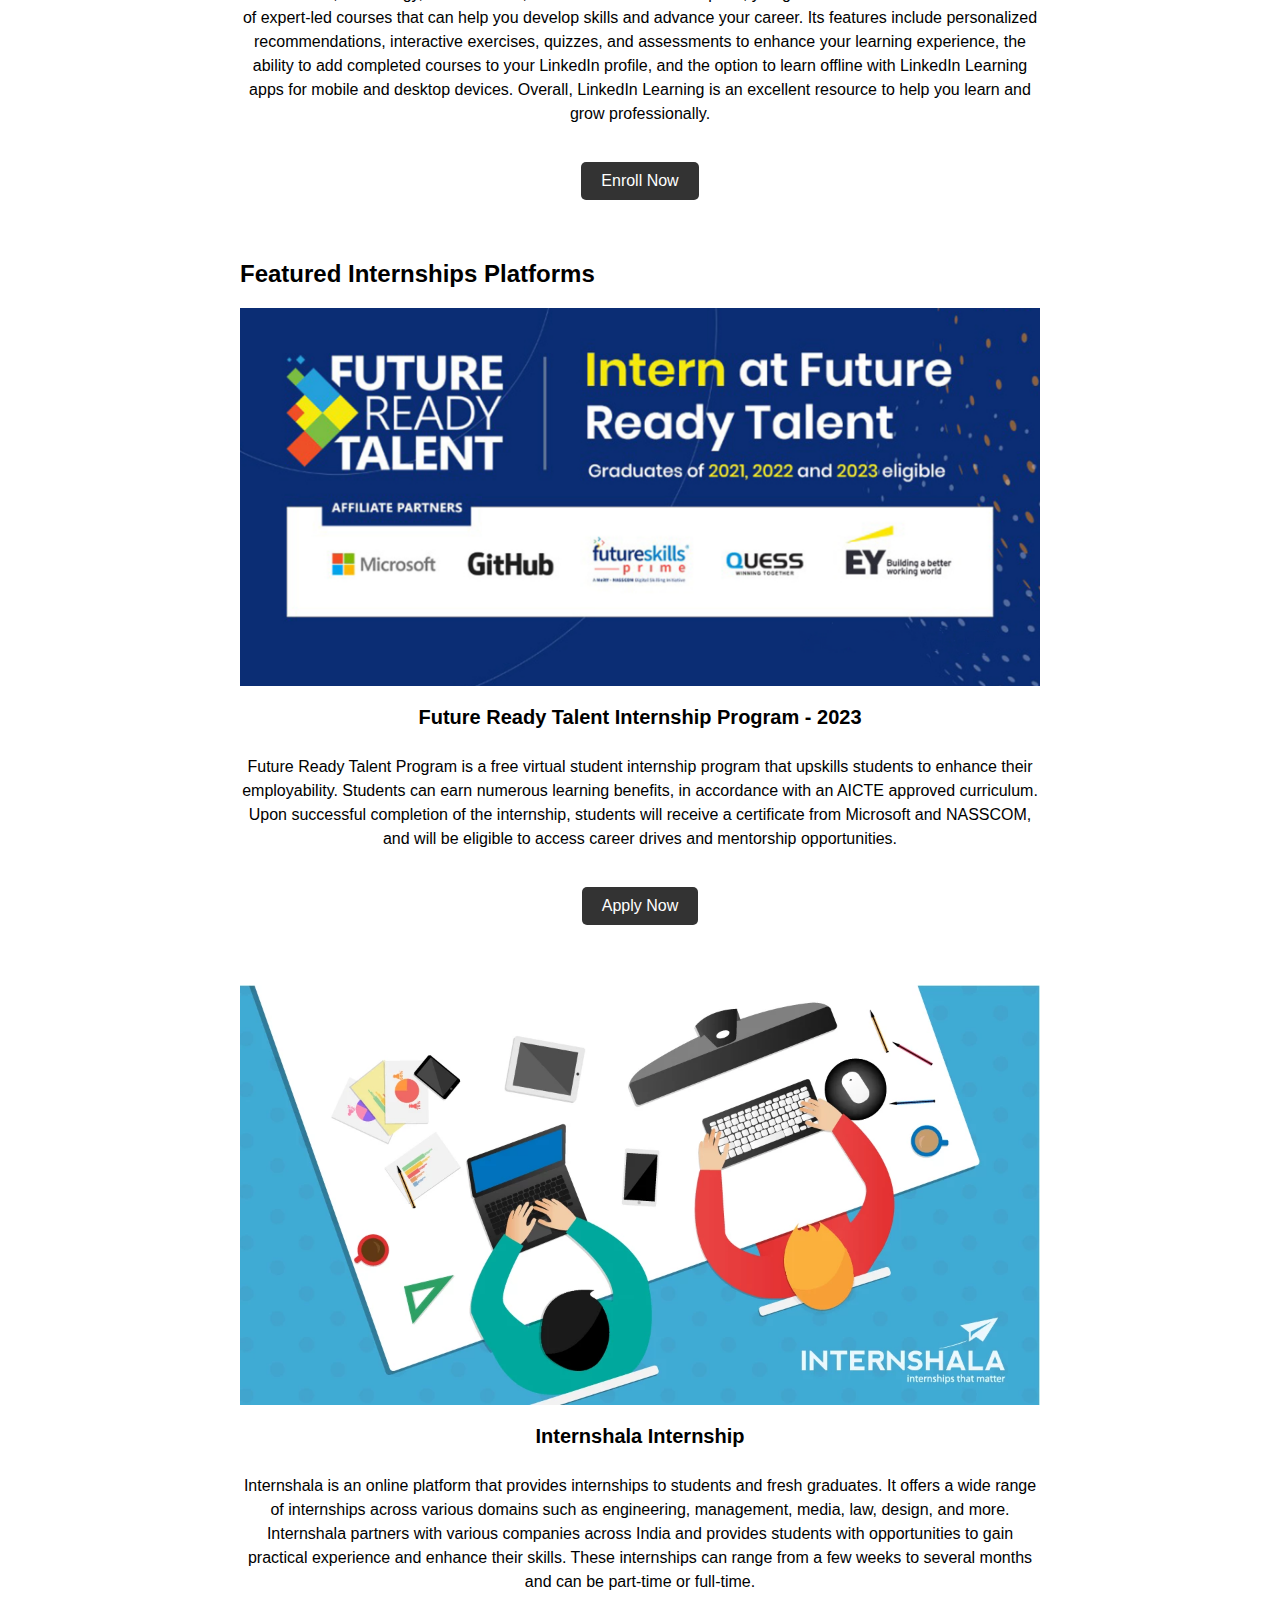
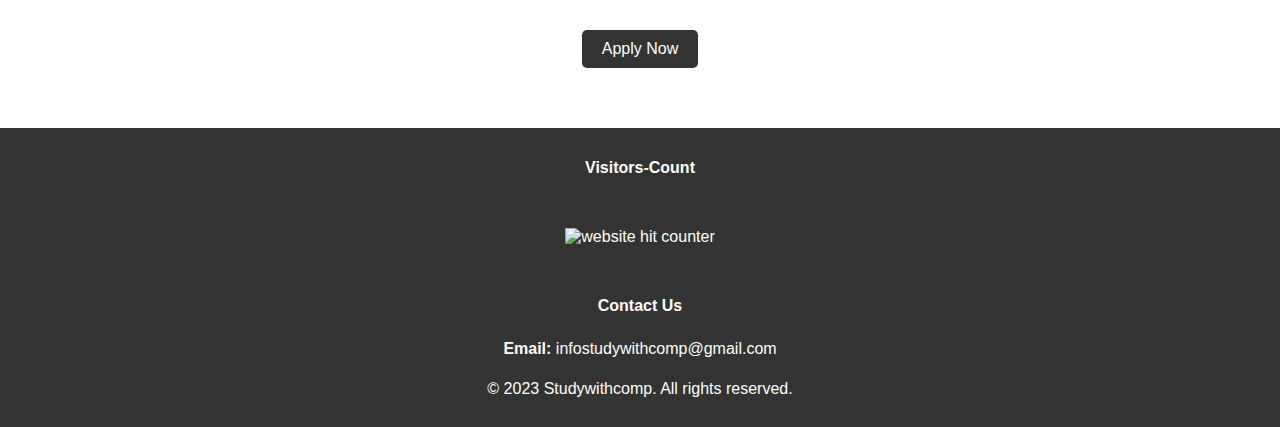
==== commit 11628ae8: "Update index.html" ====
--- a/index.html
+++ b/index.html
@@ -201,14 +201,18 @@
 		
 	</ul>
 </main>
-	<div id="sfcqspzpj64tfqc9bywaludu7wtxammxf6e"></div><script type="text/javascript" src="https://counter2.optistats.ovh/private/counter.js?c=qspzpj64tfqc9bywaludu7wtxammxf6e&down=async" async></script><noscript><a href="https://studywithcomp.github.io/Home/" title="website hit counter"><img src="https://counter2.optistats.ovh/private/freecounterstat.php?c=qspzpj64tfqc9bywaludu7wtxammxf6e" border="0" title="website hit counter" alt="website hit counter"></a></noscript>
-	<a href="https://studywithcomp.github.io/Home/" title="website hit counter"><img src="https://counter2.optistats.ovh/private/freecounterstat.php?c=qspzpj64tfqc9bywaludu7wtxammxf6e" border="0" title="website hit counter" alt="website hit counter"></a>
+	<!--<div id="sfcqspzpj64tfqc9bywaludu7wtxammxf6e"></div><script type="text/javascript" src="https://counter2.optistats.ovh/private/counter.js?c=qspzpj64tfqc9bywaludu7wtxammxf6e&down=async" async></script><noscript><a href="https://studywithcomp.github.io/Home/" title="website hit counter"><img src="https://counter2.optistats.ovh/private/freecounterstat.php?c=qspzpj64tfqc9bywaludu7wtxammxf6e" border="0" title="website hit counter" alt="website hit counter"></a></noscript>-->
 <footer>
 	<!--<div class="social-media">
 		<!--<a href="#"><img src="facebook.png" target="_blank" alt="Facebook"></a>-->
 		<!--<a href="#"><img src="twitter.png" target="_blank" alt="Twitter"></a>-->
 		<!--<a href="#"><img src="instagram.png" target="_blank" alt="Instagram"></a>-->
 	<!--</div>-->
+	
+	<div class="Visitors-Count">
+		<h4>Visitors-Count</h4>
+		<a href="https://studywithcomp.github.io/Home/" title="website hit counter"><img src="https://counter2.optistats.ovh/private/freecounterstat.php?c=qspzpj64tfqc9bywaludu7wtxammxf6e" border="0" title="website hit counter" alt="website hit counter"></a>
+	</div>
 	<div class="contact-info">
 		<h4>Contact Us</h4>
 		<!--<p><strong>Address:</strong> 123 Main Street, Anytown USA</p>-->
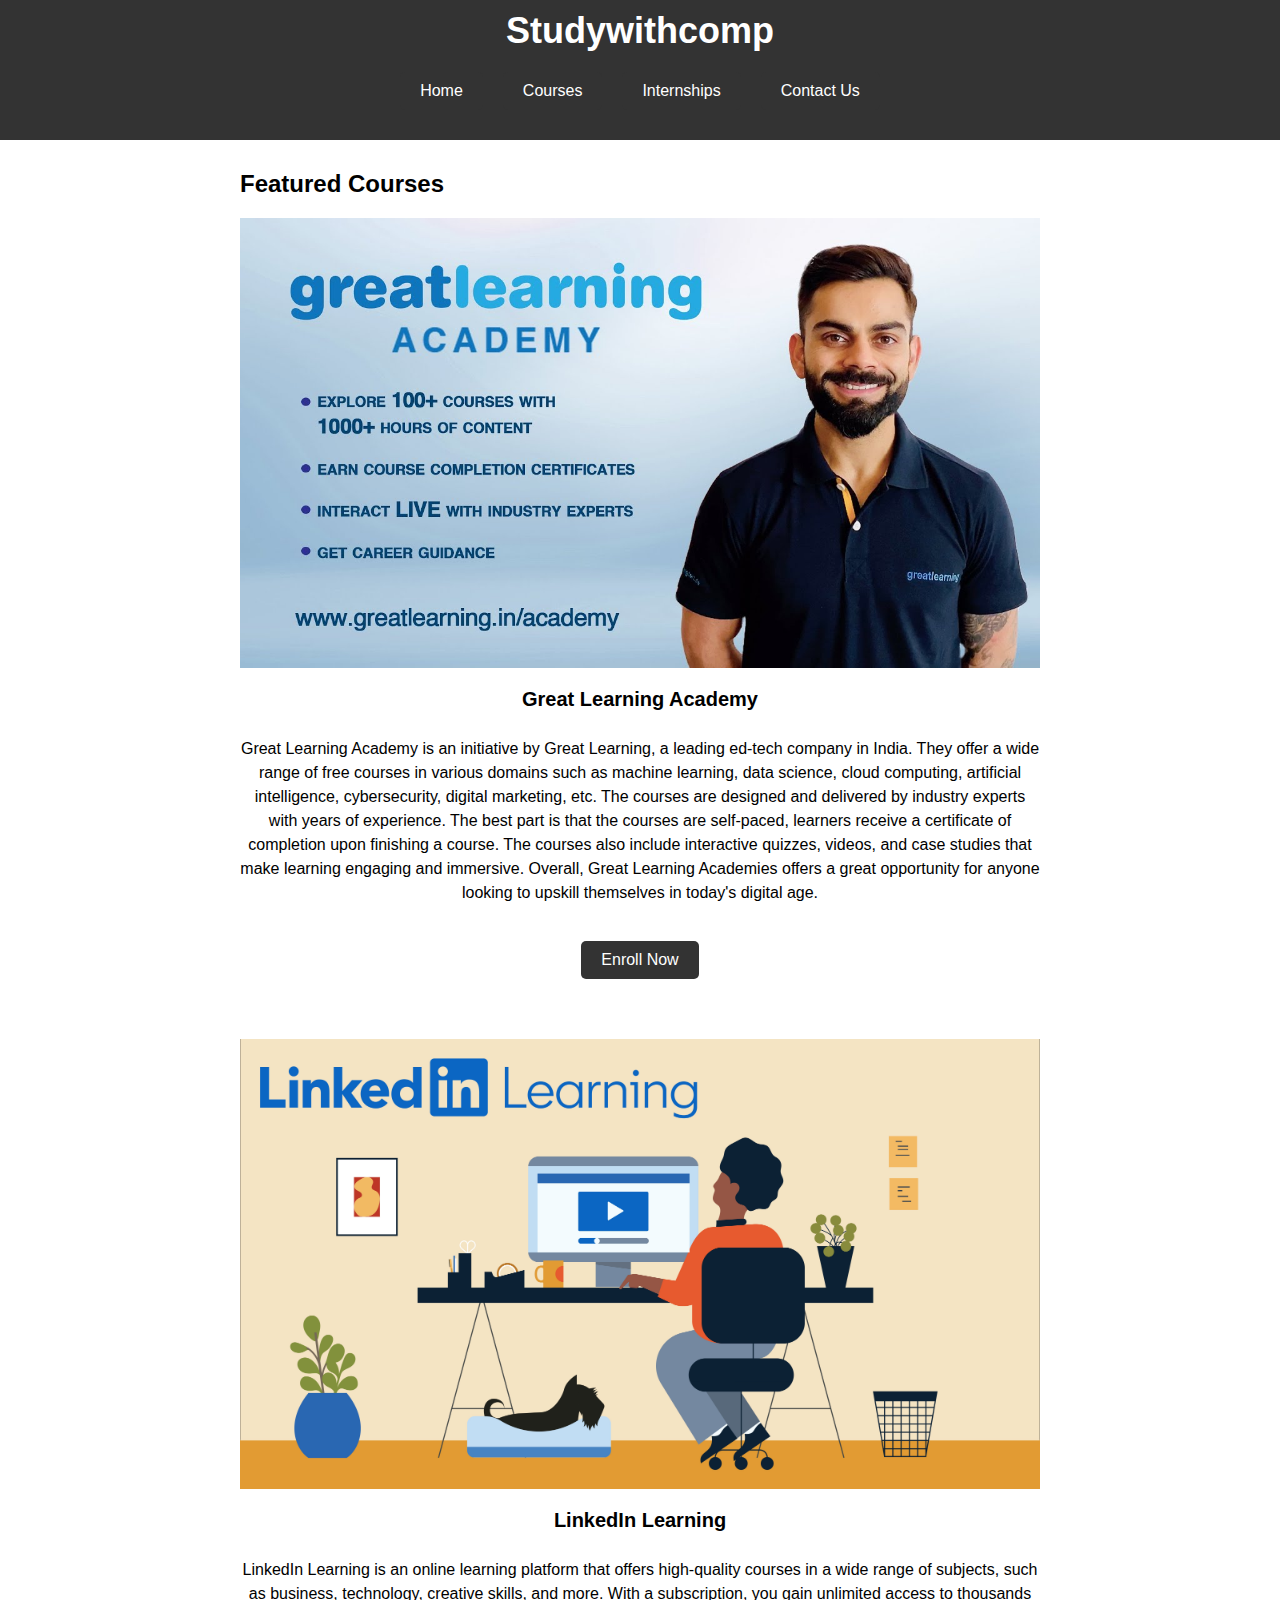
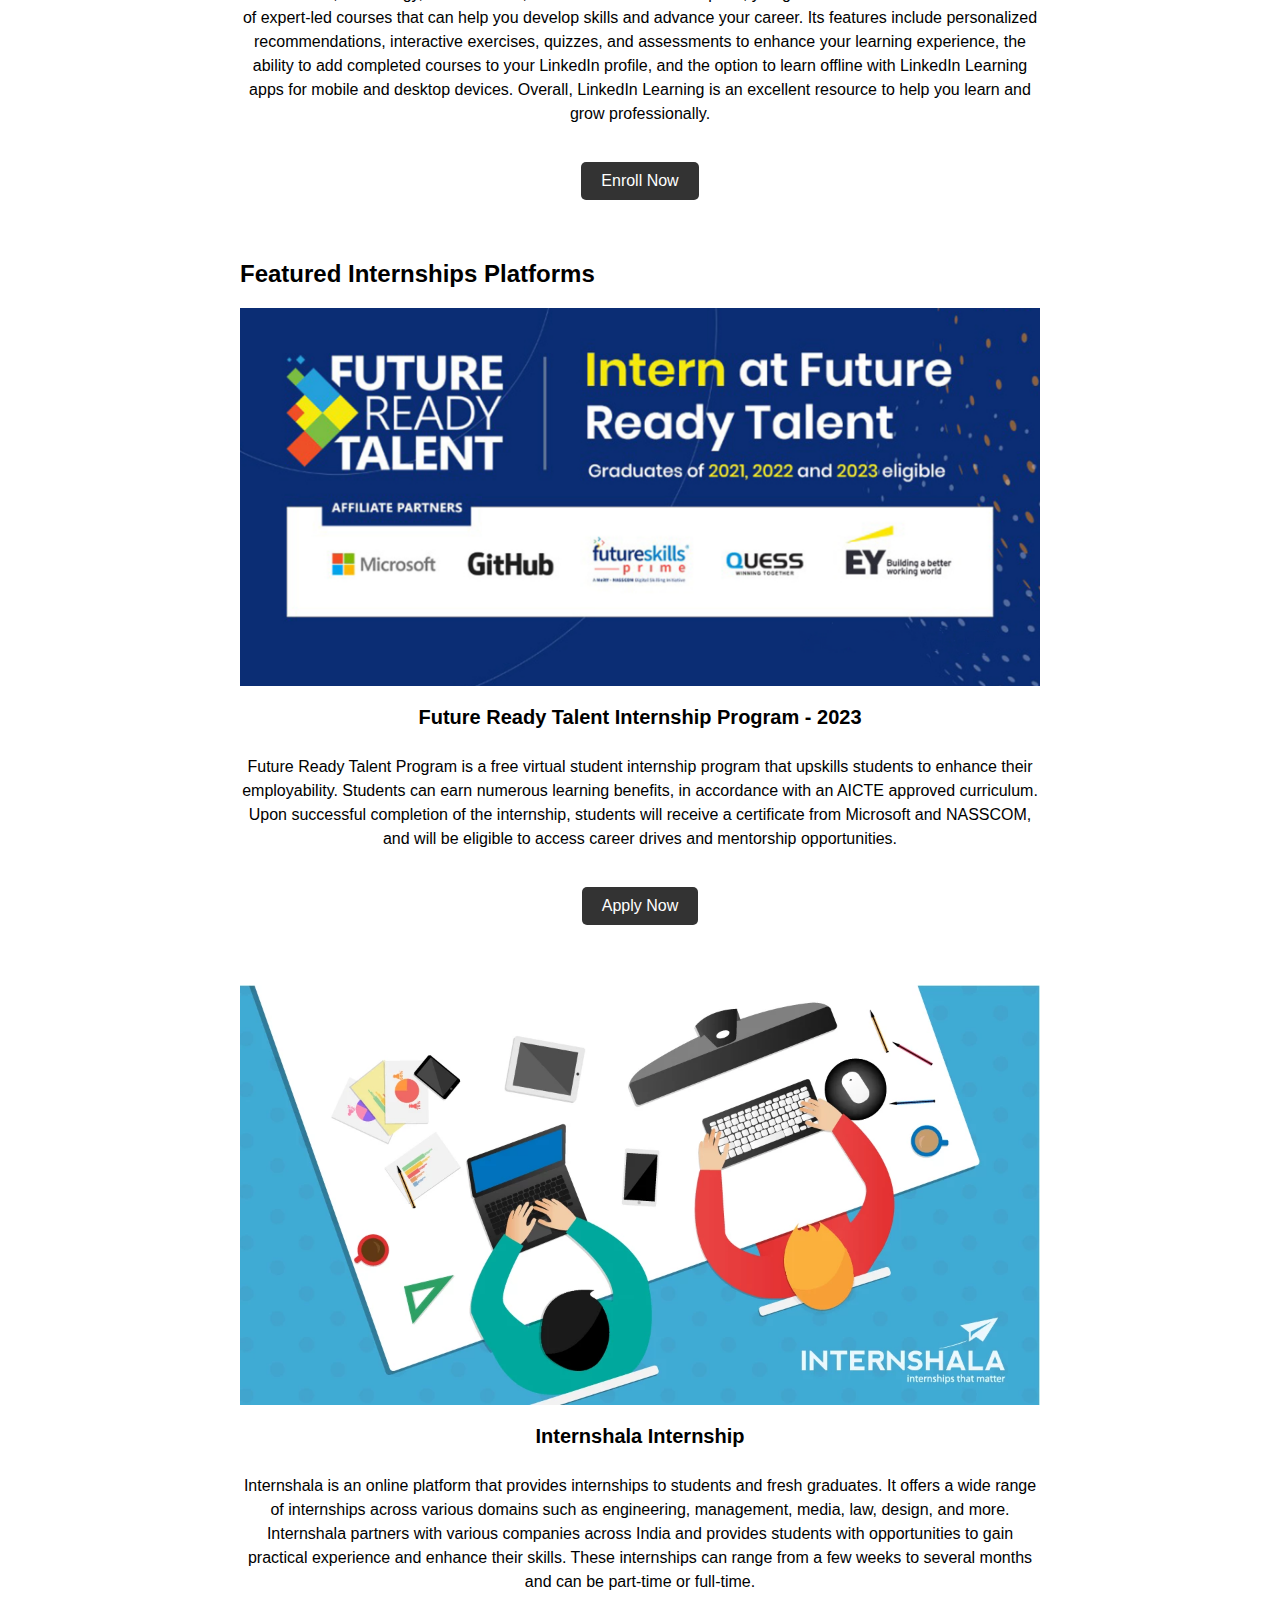
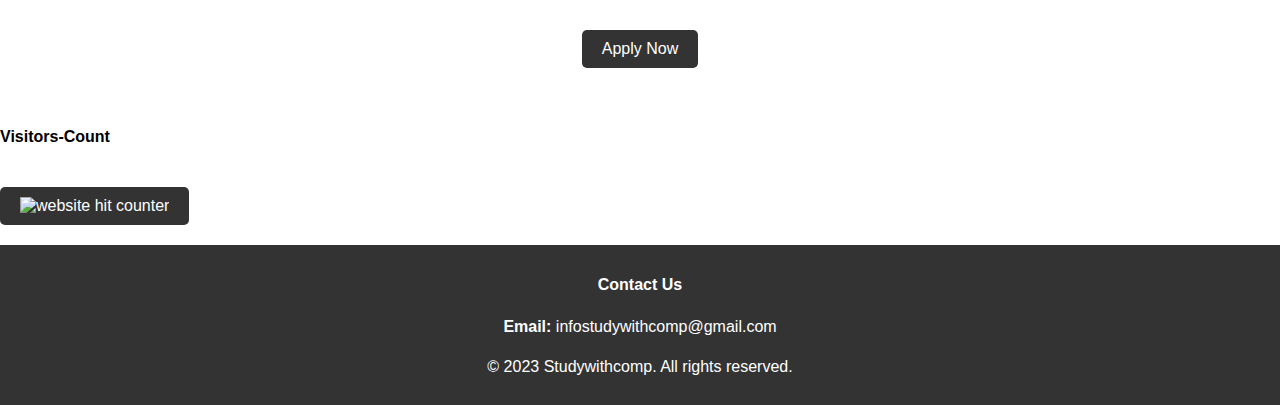
==== commit c29d302d: "Update index.html" ====
--- a/index.html
+++ b/index.html
@@ -201,6 +201,10 @@
 		
 	</ul>
 </main>
+	<div class="Visitors-Count">
+		<h4>Visitors-Count</h4>
+		<a href="https://studywithcomp.github.io/Home/" title="website hit counter"><img src="https://counter2.optistats.ovh/private/freecounterstat.php?c=qspzpj64tfqc9bywaludu7wtxammxf6e" border="0" title="website hit counter" alt="website hit counter"></a>
+	</div>	
 	<!--<div id="sfcqspzpj64tfqc9bywaludu7wtxammxf6e"></div><script type="text/javascript" src="https://counter2.optistats.ovh/private/counter.js?c=qspzpj64tfqc9bywaludu7wtxammxf6e&down=async" async></script><noscript><a href="https://studywithcomp.github.io/Home/" title="website hit counter"><img src="https://counter2.optistats.ovh/private/freecounterstat.php?c=qspzpj64tfqc9bywaludu7wtxammxf6e" border="0" title="website hit counter" alt="website hit counter"></a></noscript>-->
 <footer>
 	<!--<div class="social-media">
@@ -209,10 +213,7 @@
 		<!--<a href="#"><img src="instagram.png" target="_blank" alt="Instagram"></a>-->
 	<!--</div>-->
 	
-	<div class="Visitors-Count">
-		<h4>Visitors-Count</h4>
-		<a href="https://studywithcomp.github.io/Home/" title="website hit counter"><img src="https://counter2.optistats.ovh/private/freecounterstat.php?c=qspzpj64tfqc9bywaludu7wtxammxf6e" border="0" title="website hit counter" alt="website hit counter"></a>
-	</div>
+
 	<div class="contact-info">
 		<h4>Contact Us</h4>
 		<!--<p><strong>Address:</strong> 123 Main Street, Anytown USA</p>-->
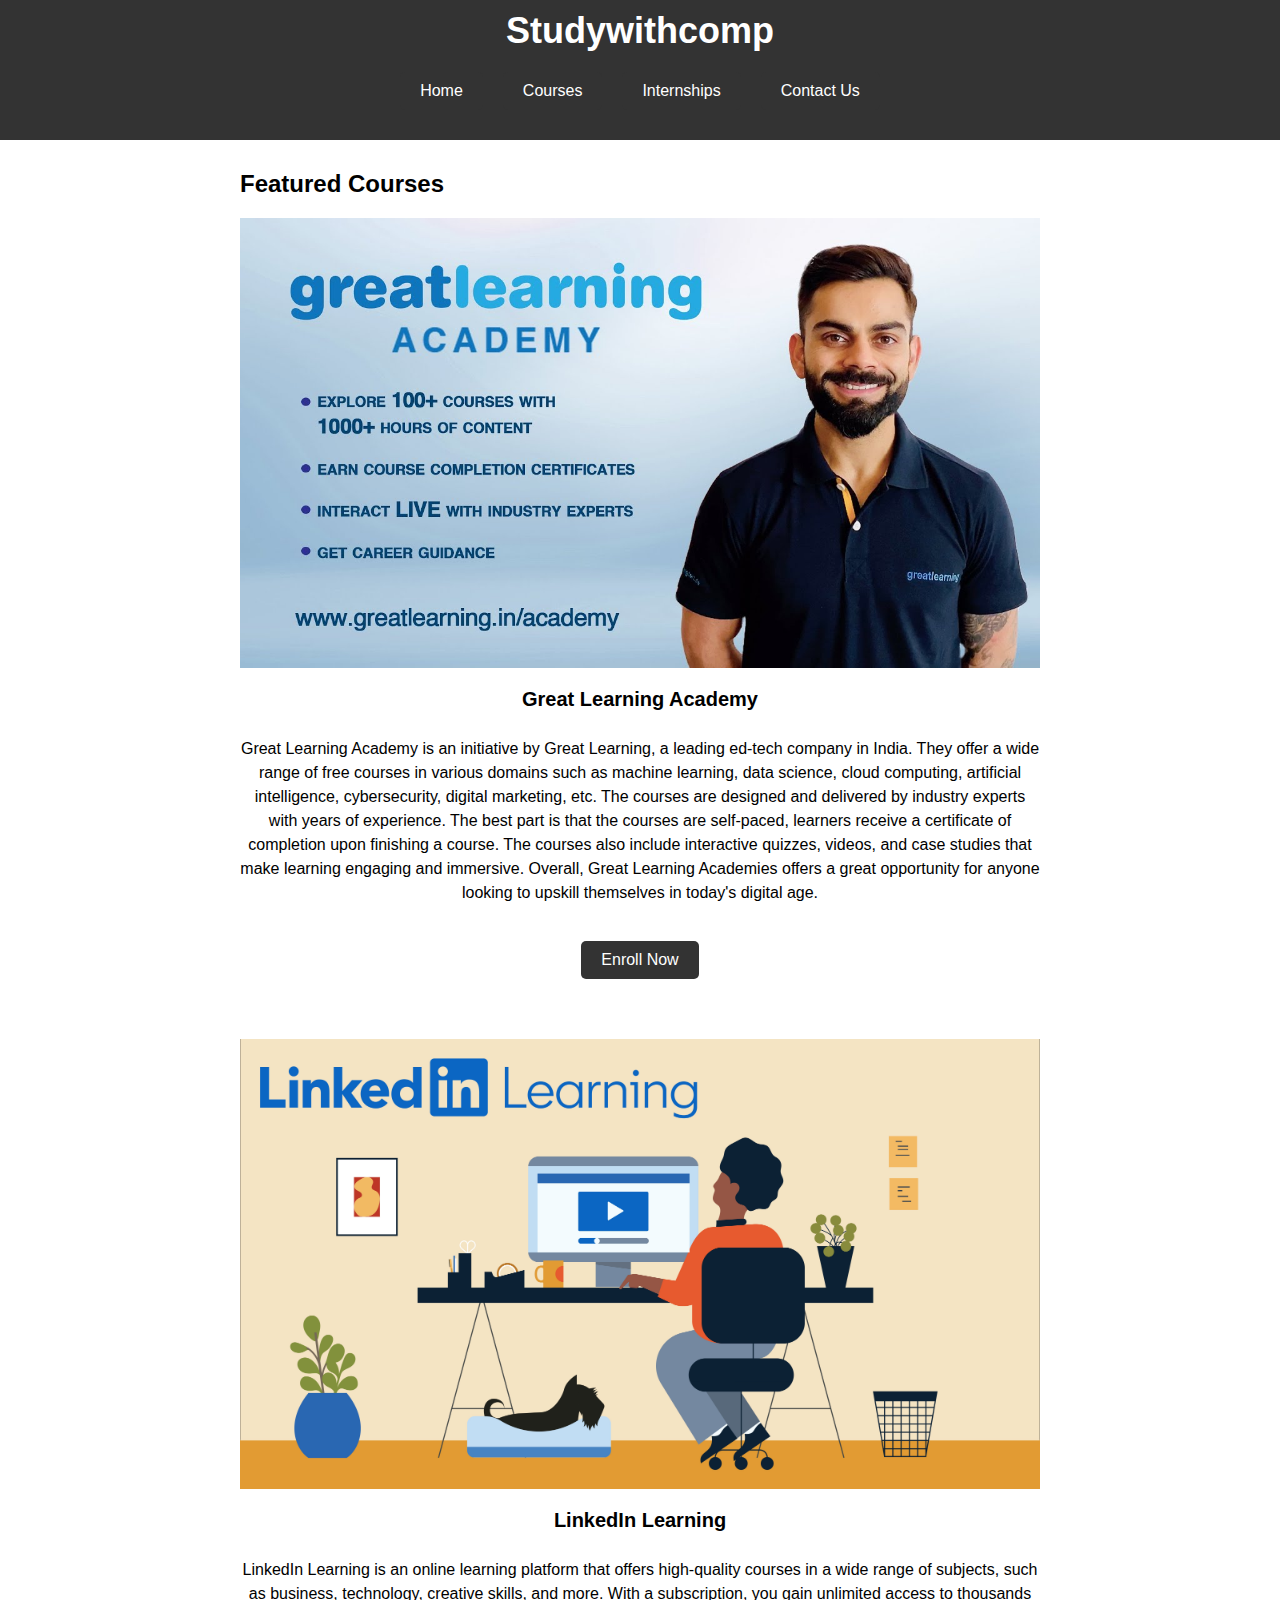
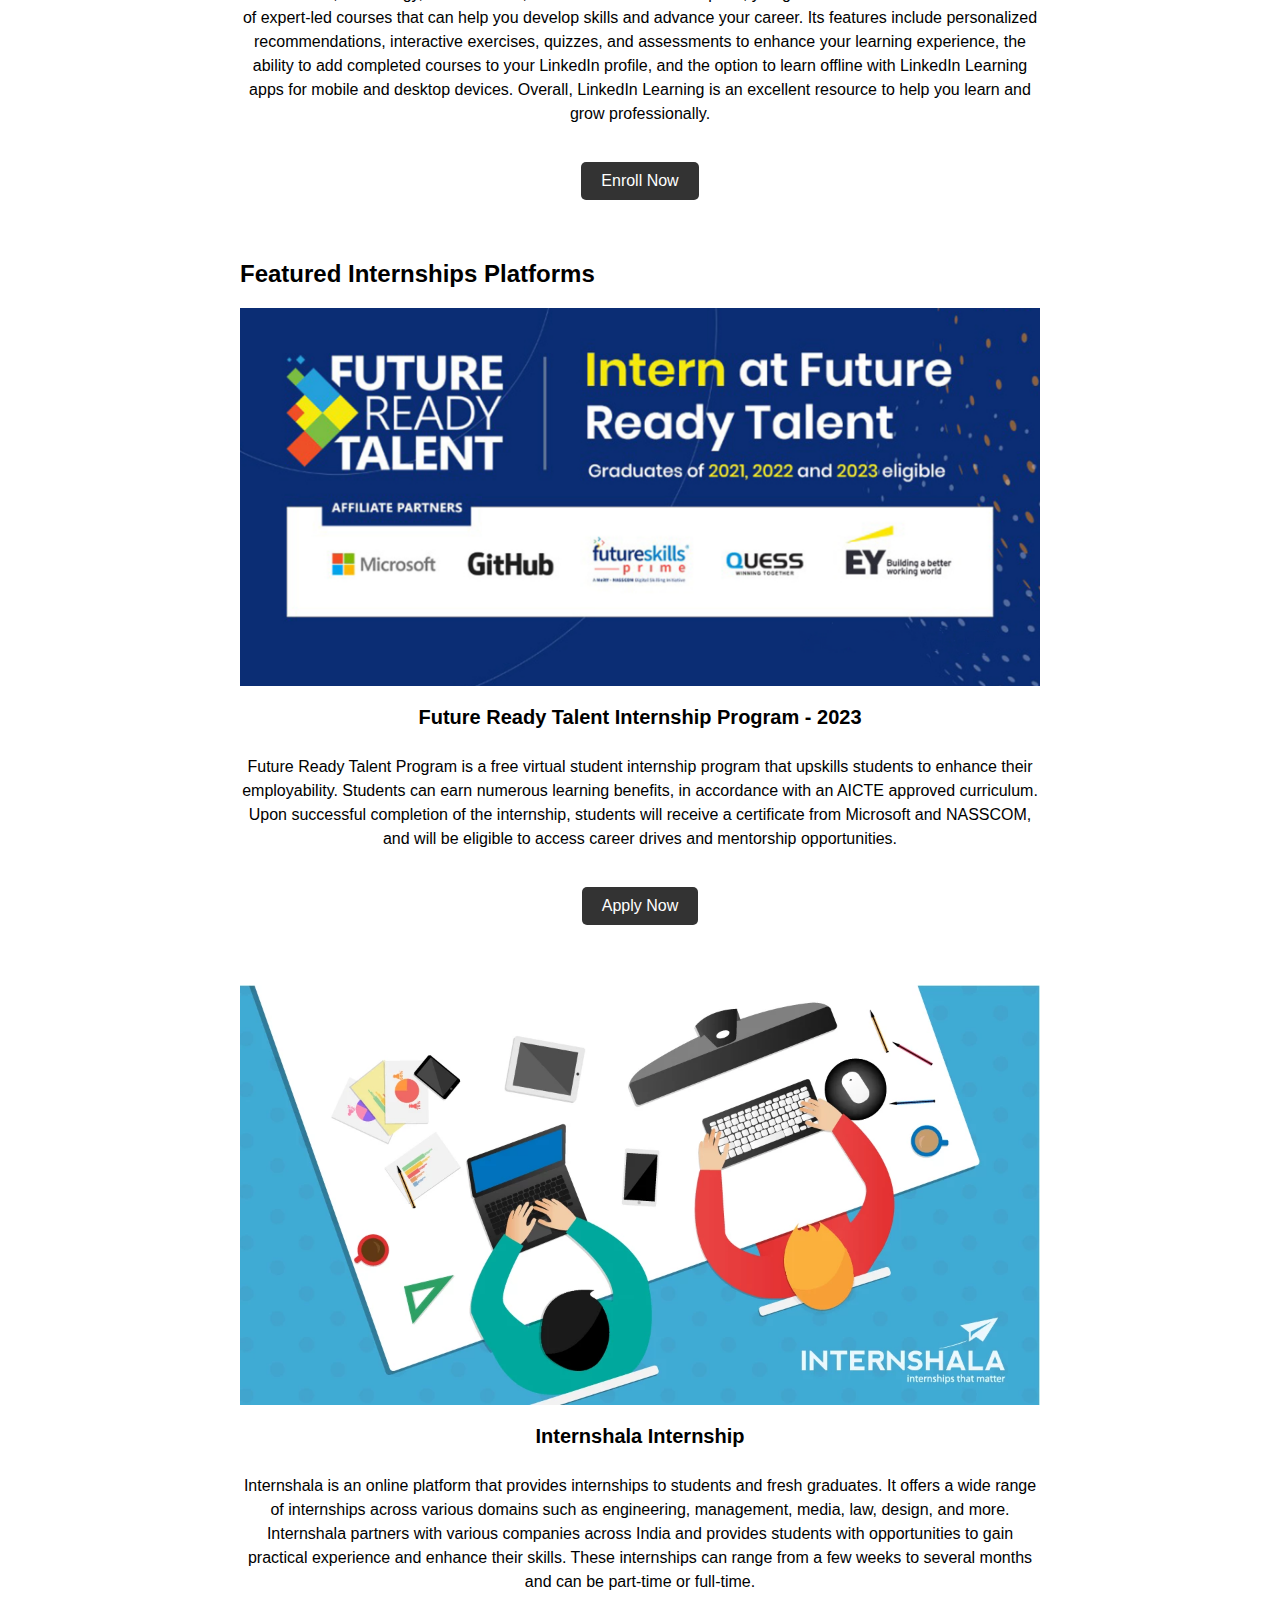
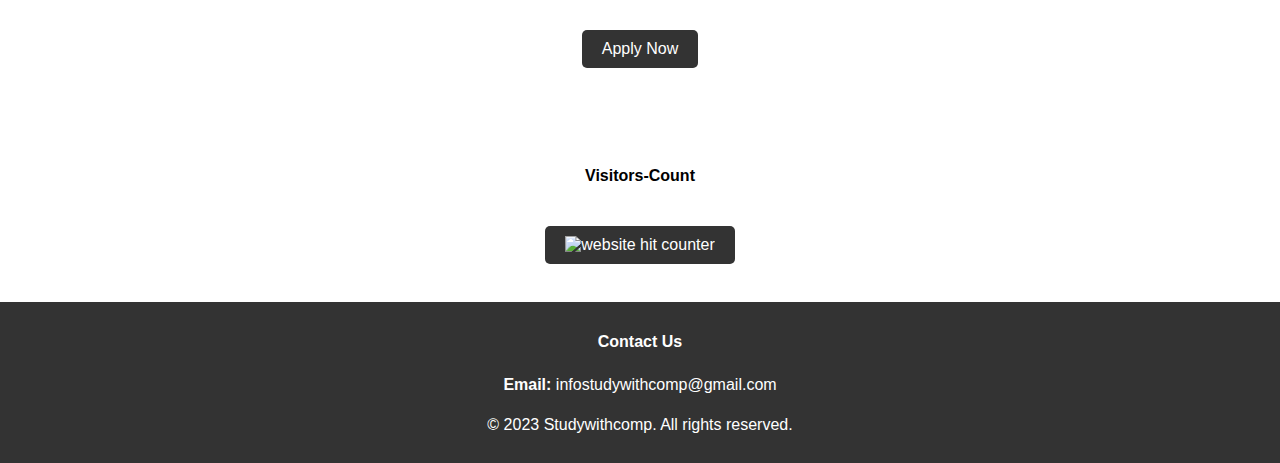
==== commit 11519273: "Update index.html" ====
--- a/index.html
+++ b/index.html
@@ -63,6 +63,11 @@
 		footer {
 			background-color: #333;
 			color: #fff;
+			text-align: center;
+			padding: 10px;
+		}
+		
+		visitor {
 			text-align: center;
 			padding: 10px;
 		}
@@ -201,11 +206,15 @@
 		
 	</ul>
 </main>
+	
+<visitor>
 	<div class="Visitors-Count">
 		<h4>Visitors-Count</h4>
 		<a href="https://studywithcomp.github.io/Home/" title="website hit counter"><img src="https://counter2.optistats.ovh/private/freecounterstat.php?c=qspzpj64tfqc9bywaludu7wtxammxf6e" border="0" title="website hit counter" alt="website hit counter"></a>
 	</div>	
 	<!--<div id="sfcqspzpj64tfqc9bywaludu7wtxammxf6e"></div><script type="text/javascript" src="https://counter2.optistats.ovh/private/counter.js?c=qspzpj64tfqc9bywaludu7wtxammxf6e&down=async" async></script><noscript><a href="https://studywithcomp.github.io/Home/" title="website hit counter"><img src="https://counter2.optistats.ovh/private/freecounterstat.php?c=qspzpj64tfqc9bywaludu7wtxammxf6e" border="0" title="website hit counter" alt="website hit counter"></a></noscript>-->
+</visitor>	
+	
 <footer>
 	<!--<div class="social-media">
 		<!--<a href="#"><img src="facebook.png" target="_blank" alt="Facebook"></a>-->
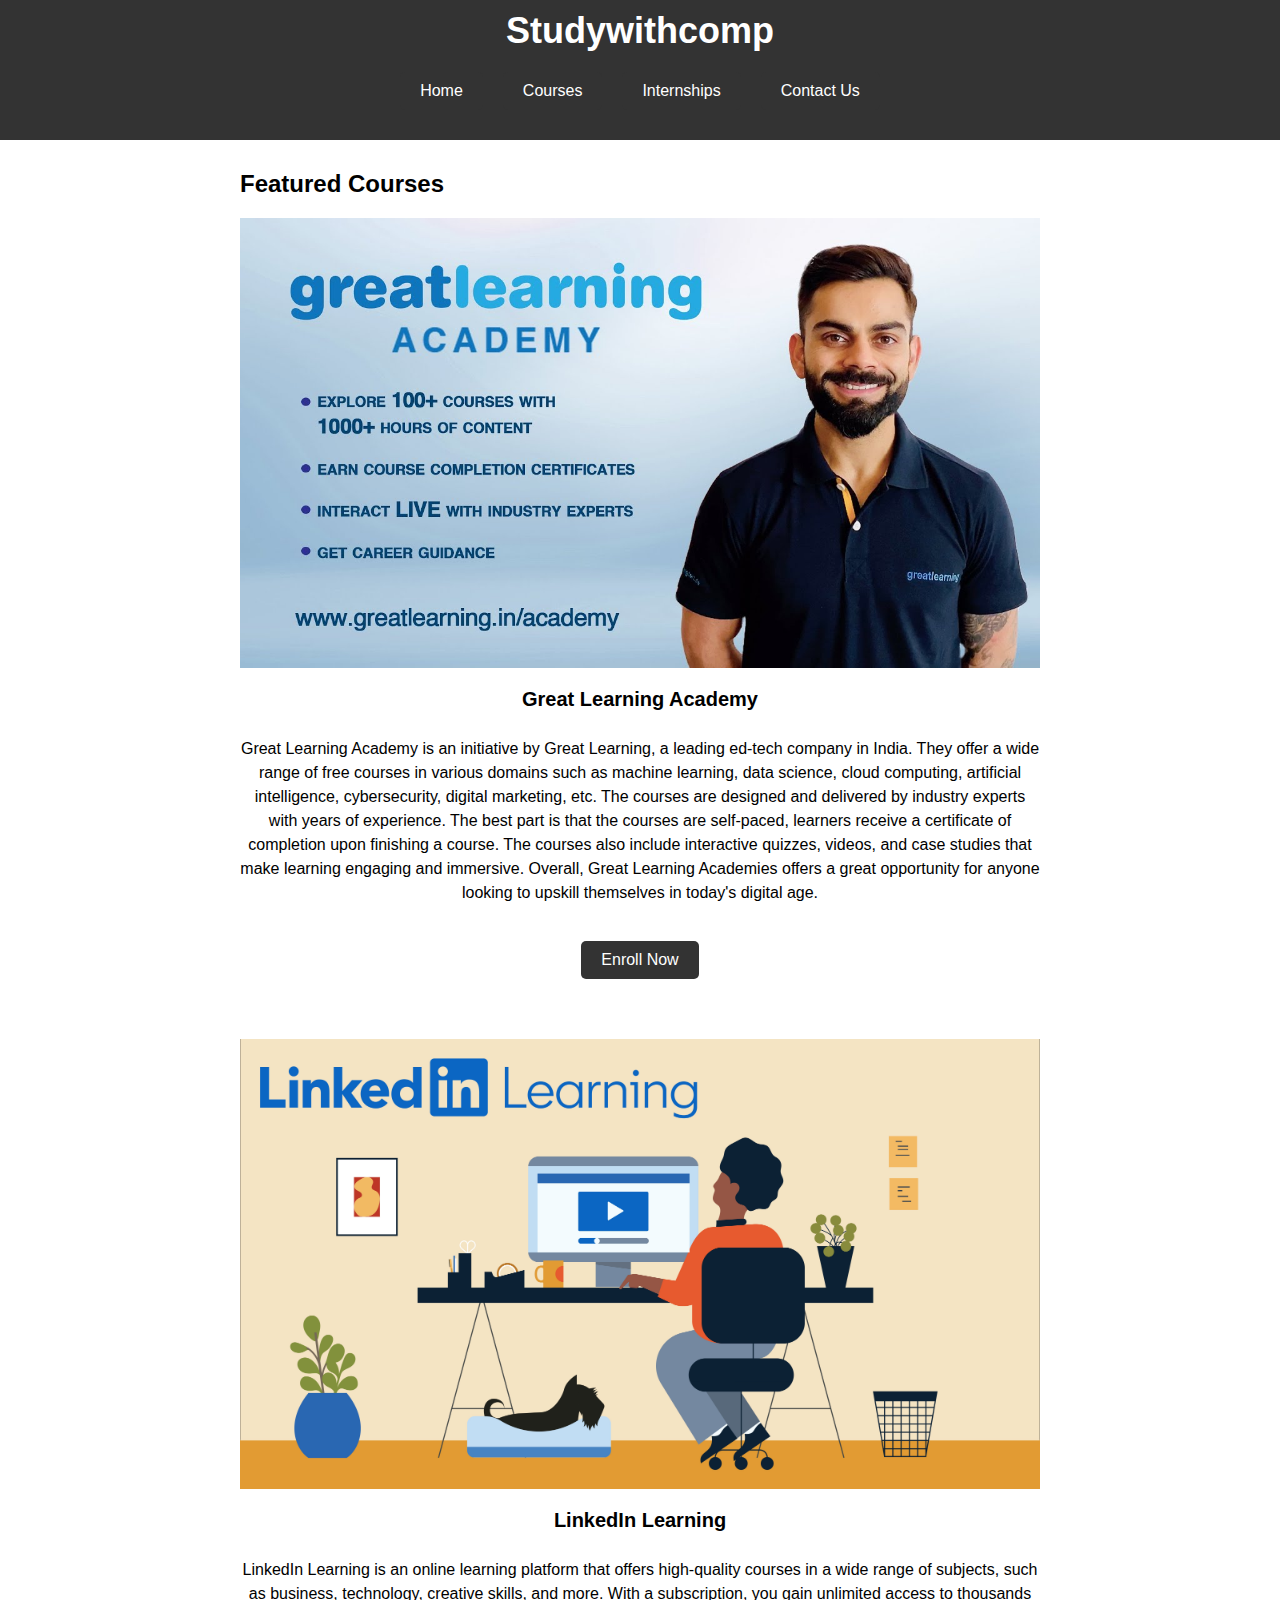
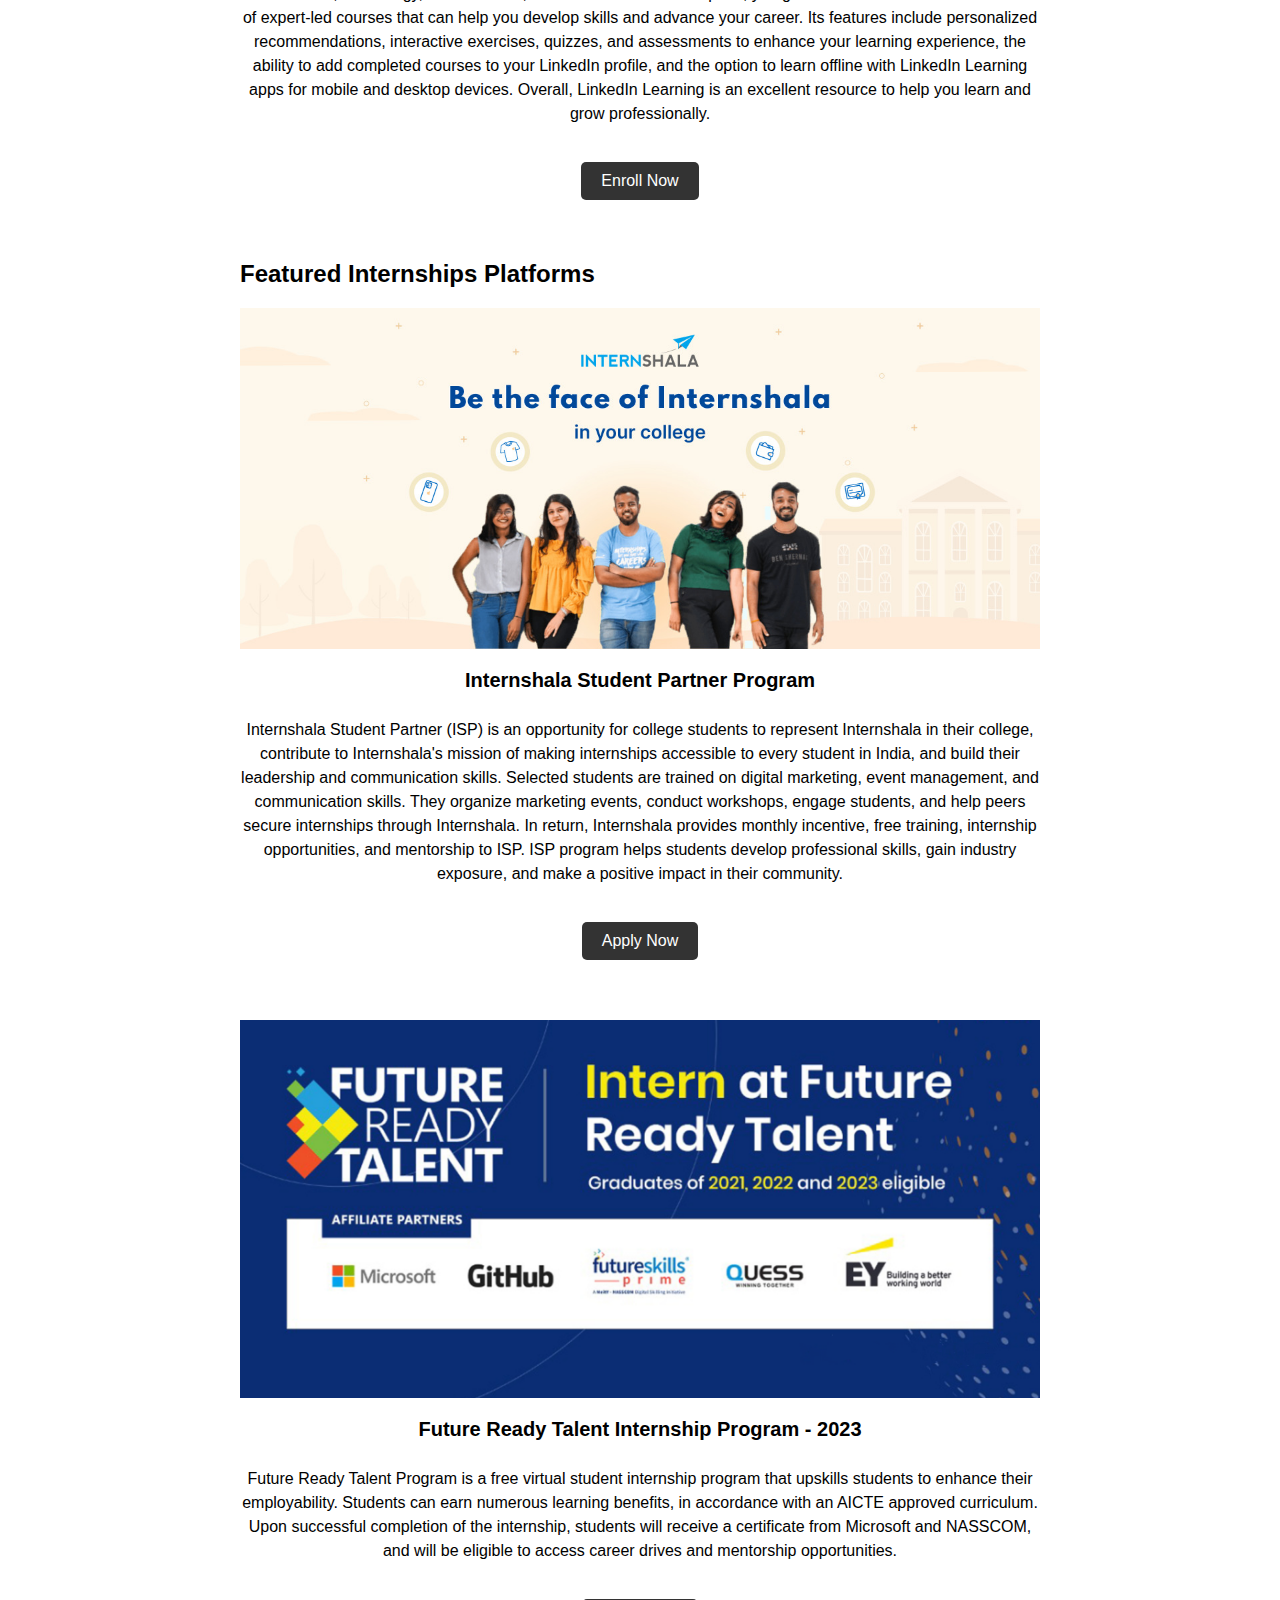
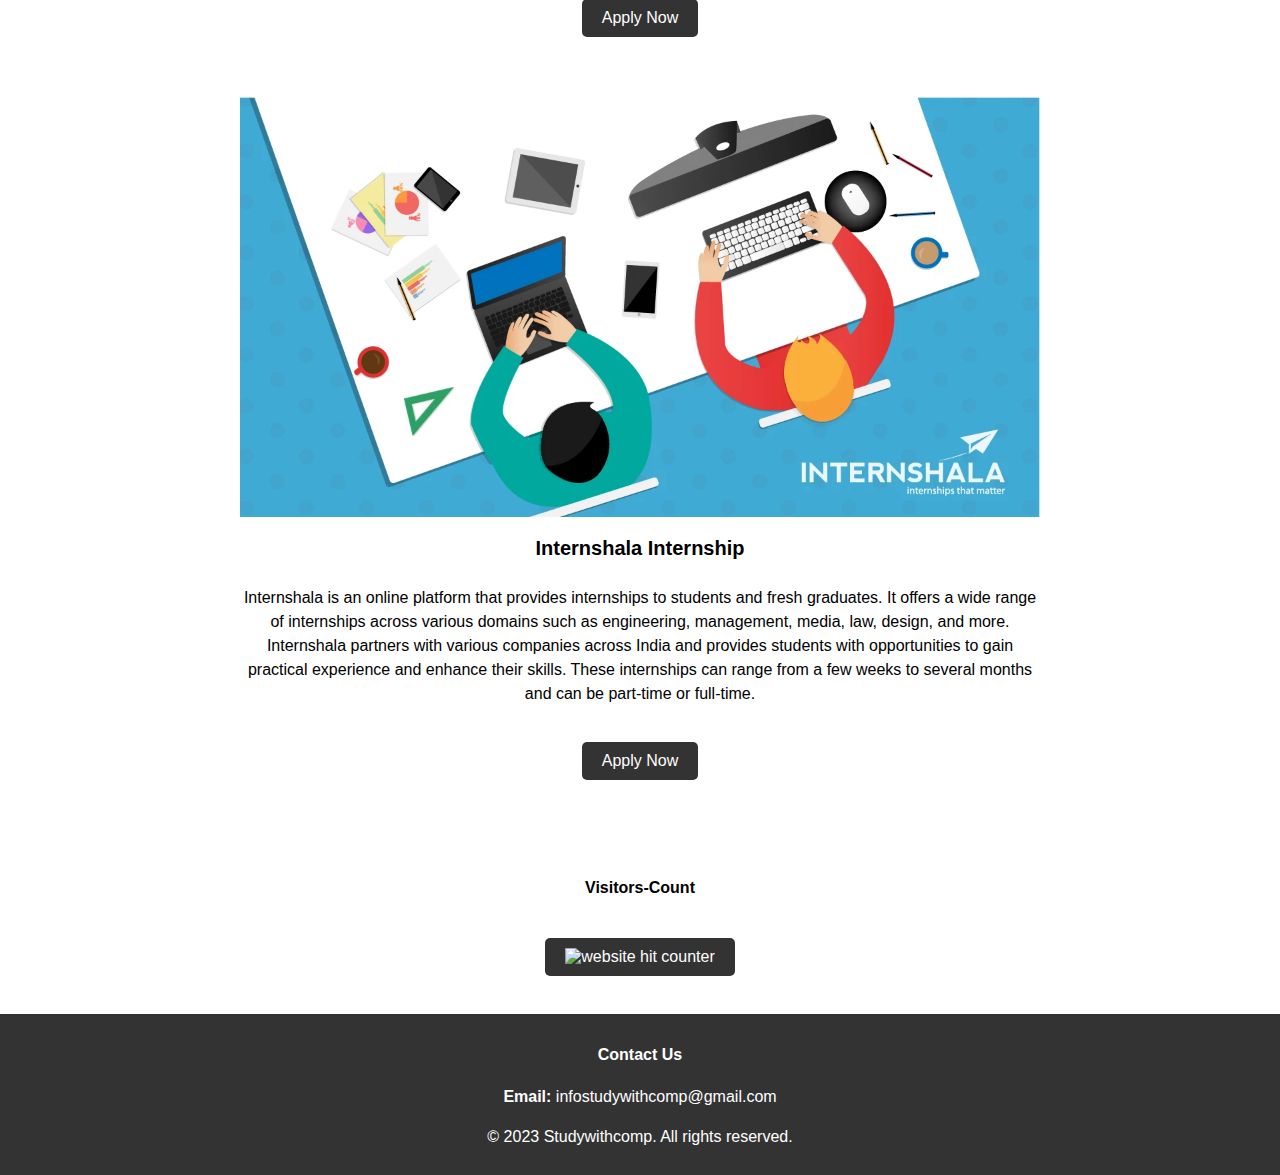
==== commit f3d6b655: "Update index.html" ====
--- a/index.html
+++ b/index.html
@@ -7,7 +7,7 @@
 	  <meta name="viewport" content="width=device-width, initial-scale=1, shrink-to-fit=no">
 	  <meta name="keywords"
 	    content="StudyWithComp. Responsive web template, Bootstrap Web Templates, Android Compatible web template, Smartphone Compatible web template, free webdesigns for Nokia, Samsung, LG, SonyEricsson, Motorola web design" />
-	  <title>StudyWithComp. - Learn and Grow with Us | Home :: Pratik </title>
+	  <title>StudyWithComp. - Learn and Grow with Us | Home :: StudyWithComp.              </title>
 	  <link href="//fonts.googleapis.com/css2?family=Hind+Siliguri:wght@400;500;600;700&display=swap"
 	    rel="stylesheet">
 	<!--<title>Studywithcomp - Learn and Grow with Us</title>-->
@@ -191,6 +191,13 @@
 	</ul>
 	<h2>Featured Internships Platforms</h2>
 	<ul>
+				<li>
+			<img src="assets/images/I6.jpg" alt="Internship 6">
+			<h3>Internshala Student Partner Program</h3>
+			<p>Internshala Student Partner (ISP) is an opportunity for college students to represent Internshala in their college, contribute to Internshala's mission of making internships accessible to every student in India, and build their leadership and communication skills. Selected students are trained on digital marketing, event management, and communication skills. They organize marketing events, conduct workshops, engage students, and help peers secure internships through Internshala. In return, Internshala provides monthly incentive, free training, internship opportunities, and mentorship to ISP. ISP program helps students develop professional skills, gain industry exposure, and make a positive impact in their community.</p>
+			<a href="https://isp.internshala.com/i/24588429" target="_blank">Apply Now</a>
+		</li>
+		
 		<li>
 			<img src="assets/images/I1.png" alt="Internship 1">
 			<h3>Future Ready Talent Internship Program - 2023</h3>
